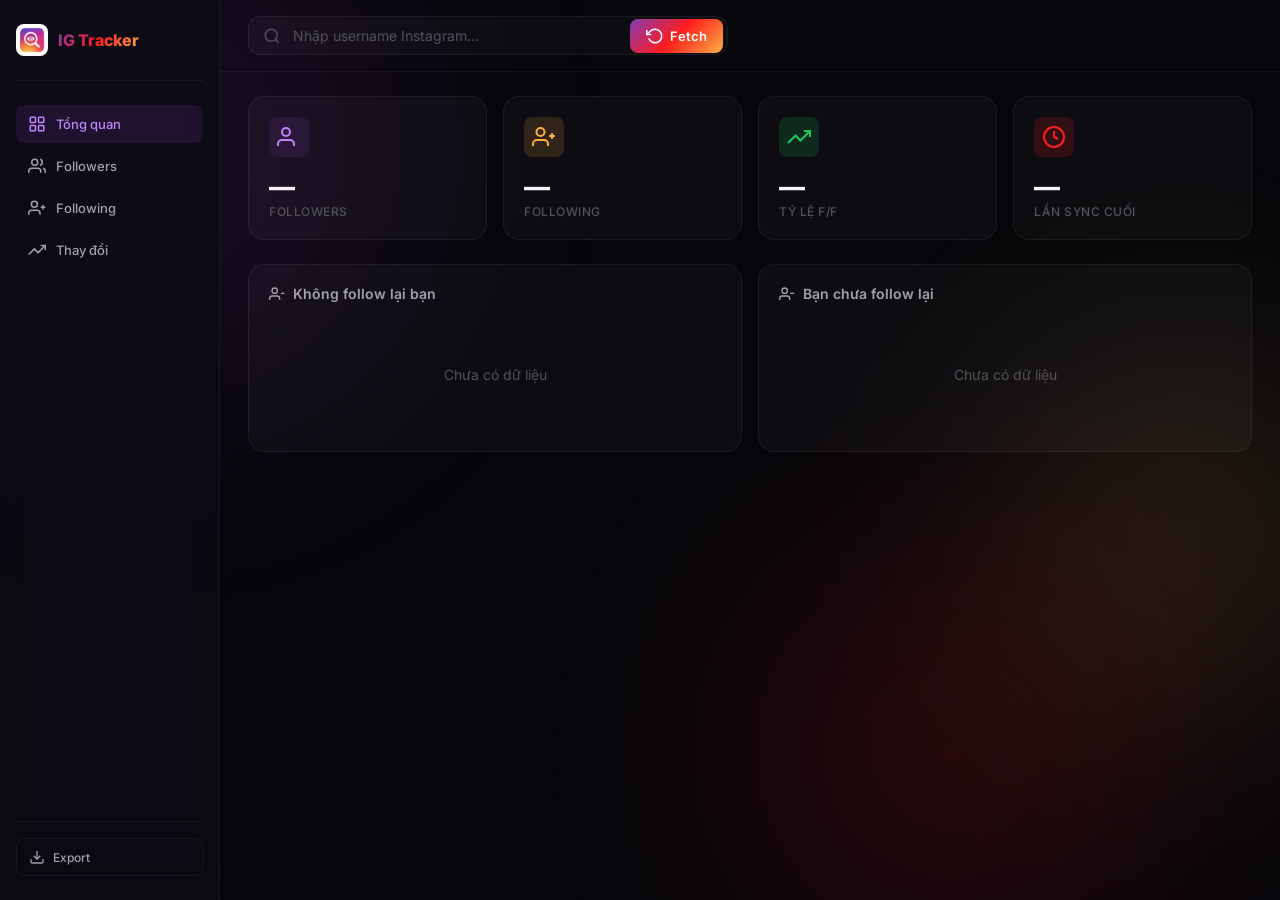
==== dashboard/dashboard.html @ cb123581 "feat: add dashboard — full tracking UI with stats, lists, diffs, insights, search, export" ====
<!DOCTYPE html>
<html lang="vi">
<head>
  <meta charset="UTF-8">
  <meta name="viewport" content="width=device-width, initial-scale=1.0">
  <title>IG Tracker — Dashboard</title>
  <link rel="preconnect" href="https://fonts.googleapis.com">
  <link rel="preconnect" href="https://fonts.gstatic.com" crossorigin>
  <link href="https://fonts.googleapis.com/css2?family=Inter:wght@400;500;600;700;800&display=swap" rel="stylesheet">
  <link rel="stylesheet" href="dashboard.css">
</head>
<body>
  <!-- Ambient background -->
  <div class="ambient-bg">
    <div class="orb orb-1"></div>
    <div class="orb orb-2"></div>
    <div class="orb orb-3"></div>
  </div>

  <div class="app">
    <!-- Sidebar -->
    <aside class="sidebar">
      <div class="sidebar-header">
        <img src="../icons/icon48.png" alt="IG Tracker" class="sidebar-logo">
        <h1 class="sidebar-title">IG Tracker</h1>
      </div>

      <nav class="sidebar-nav">
        <button class="nav-item active" data-tab="overview">
          <svg width="18" height="18" viewBox="0 0 24 24" fill="none" stroke="currentColor" stroke-width="2"><rect x="3" y="3" width="7" height="7" rx="1"/><rect x="14" y="3" width="7" height="7" rx="1"/><rect x="3" y="14" width="7" height="7" rx="1"/><rect x="14" y="14" width="7" height="7" rx="1"/></svg>
          Tổng quan
        </button>
        <button class="nav-item" data-tab="followers">
          <svg width="18" height="18" viewBox="0 0 24 24" fill="none" stroke="currentColor" stroke-width="2"><path d="M17 21v-2a4 4 0 0 0-4-4H5a4 4 0 0 0-4 4v2"/><circle cx="9" cy="7" r="4"/><path d="M23 21v-2a4 4 0 0 0-3-3.87"/><path d="M16 3.13a4 4 0 0 1 0 7.75"/></svg>
          Followers
        </button>
        <button class="nav-item" data-tab="following">
          <svg width="18" height="18" viewBox="0 0 24 24" fill="none" stroke="currentColor" stroke-width="2"><path d="M16 21v-2a4 4 0 0 0-4-4H5a4 4 0 0 0-4 4v2"/><circle cx="8.5" cy="7" r="4"/><line x1="20" y1="8" x2="20" y2="14"/><line x1="23" y1="11" x2="17" y2="11"/></svg>
          Following
        </button>
        <button class="nav-item" data-tab="changes">
          <svg width="18" height="18" viewBox="0 0 24 24" fill="none" stroke="currentColor" stroke-width="2"><polyline points="23 6 13.5 15.5 8.5 10.5 1 18"/><polyline points="17 6 23 6 23 12"/></svg>
          Thay đổi
        </button>
      </nav>

      <div class="sidebar-footer">
        <button class="btn-export" id="btnExport" title="Export JSON">
          <svg width="16" height="16" viewBox="0 0 24 24" fill="none" stroke="currentColor" stroke-width="2"><path d="M21 15v4a2 2 0 0 1-2 2H5a2 2 0 0 1-2-2v-4"/><polyline points="7 10 12 15 17 10"/><line x1="12" y1="15" x2="12" y2="3"/></svg>
          Export
        </button>
      </div>
    </aside>

    <!-- Main content -->
    <main class="main">
      <!-- Top bar -->
      <header class="topbar">
        <div class="account-input-wrapper">
          <svg class="input-icon" width="18" height="18" viewBox="0 0 24 24" fill="none" stroke="currentColor" stroke-width="2"><circle cx="11" cy="11" r="8"/><line x1="21" y1="21" x2="16.65" y2="16.65"/></svg>
          <input type="text" id="usernameInput" placeholder="Nhập username Instagram..." class="account-input" autocomplete="off" spellcheck="false">
          <button class="btn-fetch" id="btnFetch">
            <svg width="18" height="18" viewBox="0 0 24 24" fill="none" stroke="currentColor" stroke-width="2"><polyline points="1 4 1 10 7 10"/><path d="M3.51 15a9 9 0 1 0 2.13-9.36L1 10"/></svg>
            Fetch
          </button>
        </div>
        <div class="tracked-users" id="trackedUsers"></div>
      </header>

      <!-- Status bar -->
      <div class="status-bar hidden" id="statusBar">
        <div class="status-content">
          <div class="spinner"></div>
          <span id="statusText">Đang lấy dữ liệu...</span>
        </div>
        <div class="progress-bar">
          <div class="progress-fill" id="progressFill"></div>
        </div>
      </div>

      <!-- Error bar -->
      <div class="error-bar hidden" id="errorBar">
        <svg width="18" height="18" viewBox="0 0 24 24" fill="none" stroke="currentColor" stroke-width="2"><circle cx="12" cy="12" r="10"/><line x1="15" y1="9" x2="9" y2="15"/><line x1="9" y1="9" x2="15" y2="15"/></svg>
        <span id="errorText"></span>
        <button class="error-close" id="errorClose">✕</button>
      </div>

      <!-- Tab content -->
      <div class="content">
        <!-- Overview tab -->
        <section class="tab-content active" id="tab-overview">
          <div class="overview-grid">
            <div class="stat-card big">
              <div class="stat-icon followers-icon">
                <svg width="24" height="24" viewBox="0 0 24 24" fill="none" stroke="currentColor" stroke-width="2"><path d="M17 21v-2a4 4 0 0 0-4-4H5a4 4 0 0 0-4 4v2"/><circle cx="9" cy="7" r="4"/></svg>
              </div>
              <div class="stat-info">
                <span class="stat-number" id="overviewFollowers">—</span>
                <span class="stat-label">Followers</span>
              </div>
              <span class="stat-change" id="overviewFollowersChange"></span>
            </div>
            <div class="stat-card big">
              <div class="stat-icon following-icon">
                <svg width="24" height="24" viewBox="0 0 24 24" fill="none" stroke="currentColor" stroke-width="2"><path d="M16 21v-2a4 4 0 0 0-4-4H5a4 4 0 0 0-4 4v2"/><circle cx="8.5" cy="7" r="4"/><line x1="20" y1="8" x2="20" y2="14"/><line x1="23" y1="11" x2="17" y2="11"/></svg>
              </div>
              <div class="stat-info">
                <span class="stat-number" id="overviewFollowing">—</span>
                <span class="stat-label">Following</span>
              </div>
              <span class="stat-change" id="overviewFollowingChange"></span>
            </div>
            <div class="stat-card big">
              <div class="stat-icon ratio-icon">
                <svg width="24" height="24" viewBox="0 0 24 24" fill="none" stroke="currentColor" stroke-width="2"><polyline points="23 6 13.5 15.5 8.5 10.5 1 18"/><polyline points="17 6 23 6 23 12"/></svg>
              </div>
              <div class="stat-info">
                <span class="stat-number" id="overviewRatio">—</span>
                <span class="stat-label">Tỷ lệ F/F</span>
              </div>
            </div>
            <div class="stat-card big">
              <div class="stat-icon sync-icon">
                <svg width="24" height="24" viewBox="0 0 24 24" fill="none" stroke="currentColor" stroke-width="2"><circle cx="12" cy="12" r="10"/><polyline points="12 6 12 12 16 14"/></svg>
              </div>
              <div class="stat-info">
                <span class="stat-number" id="overviewLastSync">—</span>
                <span class="stat-label">Lần sync cuối</span>
              </div>
            </div>
          </div>

          <!-- Not following back / Not followed back -->
          <div class="insights-grid">
            <div class="insight-card">
              <h3 class="insight-title">
                <svg width="16" height="16" viewBox="0 0 24 24" fill="none" stroke="currentColor" stroke-width="2"><path d="M16 21v-2a4 4 0 0 0-4-4H5a4 4 0 0 0-4 4v2"/><circle cx="8.5" cy="7" r="4"/><line x1="18" y1="11" x2="23" y2="11"/></svg>
                Không follow lại bạn
              </h3>
              <div class="insight-list" id="notFollowingBack">
                <div class="empty-state">Chưa có dữ liệu</div>
              </div>
            </div>
            <div class="insight-card">
              <h3 class="insight-title">
                <svg width="16" height="16" viewBox="0 0 24 24" fill="none" stroke="currentColor" stroke-width="2"><path d="M16 21v-2a4 4 0 0 0-4-4H5a4 4 0 0 0-4 4v2"/><circle cx="8.5" cy="7" r="4"/><line x1="23" y1="11" x2="17" y2="11"/></svg>
                Bạn chưa follow lại
              </h3>
              <div class="insight-list" id="notFollowedBack">
                <div class="empty-state">Chưa có dữ liệu</div>
              </div>
            </div>
          </div>
        </section>

        <!-- Followers tab -->
        <section class="tab-content" id="tab-followers">
          <div class="list-header">
            <h2>Followers <span class="count-badge" id="followersCountBadge">0</span></h2>
            <input type="text" class="search-input" id="searchFollowers" placeholder="Tìm kiếm...">
          </div>
          <div class="user-list" id="followersList">
            <div class="empty-state">Nhấn Fetch để lấy dữ liệu</div>
          </div>
        </section>

        <!-- Following tab -->
        <section class="tab-content" id="tab-following">
          <div class="list-header">
            <h2>Following <span class="count-badge" id="followingCountBadge">0</span></h2>
            <input type="text" class="search-input" id="searchFollowing" placeholder="Tìm kiếm...">
          </div>
          <div class="user-list" id="followingList">
            <div class="empty-state">Nhấn Fetch để lấy dữ liệu</div>
          </div>
        </section>

        <!-- Changes tab -->
        <section class="tab-content" id="tab-changes">
          <div class="list-header">
            <h2>Lịch sử thay đổi</h2>
          </div>
          <div class="changes-list" id="changesList">
            <div class="empty-state">Cần ít nhất 2 lần fetch để so sánh</div>
          </div>
        </section>
      </div>
    </main>
  </div>

  <script src="../lib/storage.js"></script>
  <script src="dashboard.js"></script>
</body>
</html>
---- dashboard/dashboard.css ----
/* ============================================
   IG Tracker — Dashboard Styles
   Premium dark mode with IG gradient accents
   ============================================ */

/* --- Reset & Base --- */
* {
    margin: 0;
    padding: 0;
    box-sizing: border-box;
}

:root {
    --bg-primary: #06060a;
    --bg-secondary: #0c0c14;
    --bg-card: rgba(255, 255, 255, 0.03);
    --bg-card-hover: rgba(255, 255, 255, 0.06);
    --border: rgba(255, 255, 255, 0.06);
    --border-hover: rgba(255, 255, 255, 0.12);
    --text-primary: #f4f4f5;
    --text-secondary: #a1a1aa;
    --text-muted: #52525b;
    --accent-purple: #833ab4;
    --accent-pink: #fd1d1d;
    --accent-orange: #fcb045;
    --accent-green: #22c55e;
    --accent-red: #ef4444;
    --gradient-ig: linear-gradient(135deg, #833ab4, #fd1d1d, #fcb045);
    --radius-sm: 8px;
    --radius-md: 12px;
    --radius-lg: 16px;
    --radius-xl: 20px;
    --sidebar-width: 220px;
    --topbar-height: 72px;
}

html,
body {
    height: 100%;
    font-family: 'Inter', -apple-system, BlinkMacSystemFont, 'Segoe UI', Roboto, sans-serif;
    background: var(--bg-primary);
    color: var(--text-primary);
    -webkit-font-smoothing: antialiased;
}

/* --- Ambient Background --- */
.ambient-bg {
    position: fixed;
    inset: 0;
    overflow: hidden;
    pointer-events: none;
    z-index: 0;
}

.orb {
    position: absolute;
    border-radius: 50%;
    filter: blur(120px);
    opacity: 0.15;
    animation: float 20s ease-in-out infinite;
}

.orb-1 {
    width: 500px;
    height: 500px;
    background: var(--accent-purple);
    top: -100px;
    left: -100px;
    animation-delay: 0s;
}

.orb-2 {
    width: 400px;
    height: 400px;
    background: var(--accent-pink);
    bottom: -50px;
    right: 10%;
    animation-delay: -7s;
}

.orb-3 {
    width: 350px;
    height: 350px;
    background: var(--accent-orange);
    top: 40%;
    right: -80px;
    animation-delay: -14s;
}

@keyframes float {

    0%,
    100% {
        transform: translate(0, 0) scale(1);
    }

    25% {
        transform: translate(30px, -40px) scale(1.05);
    }

    50% {
        transform: translate(-20px, 20px) scale(0.95);
    }

    75% {
        transform: translate(15px, 30px) scale(1.02);
    }
}

/* --- App Layout --- */
.app {
    position: relative;
    z-index: 1;
    display: flex;
    height: 100vh;
}

/* --- Sidebar --- */
.sidebar {
    width: var(--sidebar-width);
    background: rgba(12, 12, 20, 0.8);
    backdrop-filter: blur(20px);
    border-right: 1px solid var(--border);
    display: flex;
    flex-direction: column;
    padding: 24px 16px;
    flex-shrink: 0;
}

.sidebar-header {
    display: flex;
    align-items: center;
    gap: 10px;
    padding-bottom: 24px;
    border-bottom: 1px solid var(--border);
    margin-bottom: 24px;
}

.sidebar-logo {
    width: 32px;
    height: 32px;
    border-radius: 8px;
}

.sidebar-title {
    font-size: 16px;
    font-weight: 800;
    background: var(--gradient-ig);
    -webkit-background-clip: text;
    -webkit-text-fill-color: transparent;
    background-clip: text;
}

.sidebar-nav {
    display: flex;
    flex-direction: column;
    gap: 4px;
    flex: 1;
}

.nav-item {
    display: flex;
    align-items: center;
    gap: 10px;
    padding: 10px 12px;
    border: none;
    border-radius: var(--radius-sm);
    background: transparent;
    color: var(--text-secondary);
    font-size: 13px;
    font-weight: 500;
    cursor: pointer;
    transition: all 0.2s;
    text-align: left;
    font-family: inherit;
}

.nav-item:hover {
    background: var(--bg-card-hover);
    color: var(--text-primary);
}

.nav-item.active {
    background: rgba(131, 58, 180, 0.15);
    color: #c084fc;
}

.nav-item.active svg {
    stroke: #c084fc;
}

.sidebar-footer {
    padding-top: 16px;
    border-top: 1px solid var(--border);
}

.btn-export {
    display: flex;
    align-items: center;
    gap: 8px;
    width: 100%;
    padding: 10px 12px;
    border: 1px solid var(--border);
    border-radius: var(--radius-sm);
    background: transparent;
    color: var(--text-secondary);
    font-size: 12px;
    font-weight: 500;
    cursor: pointer;
    transition: all 0.2s;
    font-family: inherit;
}

.btn-export:hover {
    background: var(--bg-card-hover);
    border-color: var(--border-hover);
    color: var(--text-primary);
}

/* --- Main Content --- */
.main {
    flex: 1;
    display: flex;
    flex-direction: column;
    overflow: hidden;
}

/* --- Top Bar --- */
.topbar {
    display: flex;
    align-items: center;
    gap: 16px;
    padding: 16px 28px;
    border-bottom: 1px solid var(--border);
    height: var(--topbar-height);
    flex-shrink: 0;
    flex-wrap: wrap;
}

.account-input-wrapper {
    display: flex;
    align-items: center;
    gap: 0;
    background: var(--bg-card);
    border: 1px solid var(--border);
    border-radius: var(--radius-md);
    padding: 0 4px 0 14px;
    flex: 1;
    max-width: 480px;
    transition: border-color 0.2s;
}

.account-input-wrapper:focus-within {
    border-color: rgba(131, 58, 180, 0.4);
}

.input-icon {
    color: var(--text-muted);
    flex-shrink: 0;
}

.account-input {
    flex: 1;
    padding: 10px 12px;
    border: none;
    background: transparent;
    color: var(--text-primary);
    font-size: 14px;
    font-family: inherit;
    outline: none;
}

.account-input::placeholder {
    color: var(--text-muted);
}

.btn-fetch {
    display: flex;
    align-items: center;
    gap: 6px;
    padding: 8px 16px;
    border: none;
    border-radius: var(--radius-sm);
    background: var(--gradient-ig);
    color: #fff;
    font-size: 13px;
    font-weight: 600;
    cursor: pointer;
    transition: opacity 0.2s, transform 0.1s;
    font-family: inherit;
    white-space: nowrap;
}

.btn-fetch:hover {
    opacity: 0.9;
}

.btn-fetch:active {
    transform: scale(0.97);
}

.btn-fetch:disabled {
    opacity: 0.5;
    cursor: not-allowed;
}

.tracked-users {
    display: flex;
    gap: 6px;
    flex-wrap: wrap;
}

.tracked-chip {
    padding: 4px 10px;
    border-radius: 20px;
    background: var(--bg-card);
    border: 1px solid var(--border);
    color: var(--text-secondary);
    font-size: 12px;
    cursor: pointer;
    transition: all 0.2s;
    font-family: inherit;
}

.tracked-chip:hover {
    background: var(--bg-card-hover);
    color: var(--text-primary);
    border-color: var(--border-hover);
}

.tracked-chip.active {
    background: rgba(131, 58, 180, 0.15);
    border-color: rgba(131, 58, 180, 0.3);
    color: #c084fc;
}

/* --- Status Bar --- */
.status-bar {
    margin: 16px 28px 0;
    padding: 12px 16px;
    background: rgba(131, 58, 180, 0.08);
    border: 1px solid rgba(131, 58, 180, 0.2);
    border-radius: var(--radius-md);
    animation: slideDown 0.3s ease;
}

.status-bar.hidden {
    display: none;
}

@keyframes slideDown {
    from {
        opacity: 0;
        transform: translateY(-8px);
    }

    to {
        opacity: 1;
        transform: translateY(0);
    }
}

.status-content {
    display: flex;
    align-items: center;
    gap: 10px;
    margin-bottom: 8px;
    font-size: 13px;
    color: #c084fc;
}

.spinner {
    width: 16px;
    height: 16px;
    border: 2px solid rgba(192, 132, 252, 0.2);
    border-top-color: #c084fc;
    border-radius: 50%;
    animation: spin 0.8s linear infinite;
}

@keyframes spin {
    to {
        transform: rotate(360deg);
    }
}

.progress-bar {
    height: 3px;
    background: rgba(255, 255, 255, 0.05);
    border-radius: 2px;
    overflow: hidden;
}

.progress-fill {
    height: 100%;
    background: var(--gradient-ig);
    border-radius: 2px;
    width: 0%;
    transition: width 0.3s ease;
}

/* --- Error Bar --- */
.error-bar {
    margin: 16px 28px 0;
    padding: 12px 16px;
    background: rgba(239, 68, 68, 0.08);
    border: 1px solid rgba(239, 68, 68, 0.2);
    border-radius: var(--radius-md);
    display: flex;
    align-items: center;
    gap: 10px;
    font-size: 13px;
    color: #fca5a5;
    animation: slideDown 0.3s ease;
}

.error-bar.hidden {
    display: none;
}

.error-close {
    margin-left: auto;
    background: none;
    border: none;
    color: #fca5a5;
    cursor: pointer;
    font-size: 14px;
    padding: 2px 6px;
    border-radius: 4px;
}

.error-close:hover {
    background: rgba(239, 68, 68, 0.15);
}

/* --- Content Area --- */
.content {
    flex: 1;
    overflow-y: auto;
    padding: 24px 28px;
}

.content::-webkit-scrollbar {
    width: 6px;
}

.content::-webkit-scrollbar-track {
    background: transparent;
}

.content::-webkit-scrollbar-thumb {
    background: rgba(255, 255, 255, 0.08);
    border-radius: 3px;
}

.content::-webkit-scrollbar-thumb:hover {
    background: rgba(255, 255, 255, 0.15);
}

.tab-content {
    display: none;
}

.tab-content.active {
    display: block;
    animation: fadeIn 0.3s ease;
}

@keyframes fadeIn {
    from {
        opacity: 0;
    }

    to {
        opacity: 1;
    }
}

/* --- Overview Grid --- */
.overview-grid {
    display: grid;
    grid-template-columns: repeat(4, 1fr);
    gap: 16px;
    margin-bottom: 24px;
}

.stat-card.big {
    background: var(--bg-card);
    border: 1px solid var(--border);
    border-radius: var(--radius-lg);
    padding: 20px;
    display: flex;
    flex-direction: column;
    gap: 14px;
    transition: all 0.25s;
    position: relative;
    overflow: hidden;
}

.stat-card.big:hover {
    background: var(--bg-card-hover);
    border-color: var(--border-hover);
    transform: translateY(-2px);
}

.stat-icon {
    width: 40px;
    height: 40px;
    border-radius: var(--radius-sm);
    display: flex;
    align-items: center;
    justify-content: center;
}

.followers-icon {
    background: rgba(131, 58, 180, 0.15);
    color: #c084fc;
}

.following-icon {
    background: rgba(252, 176, 69, 0.15);
    color: #fcb045;
}

.ratio-icon {
    background: rgba(34, 197, 94, 0.15);
    color: #22c55e;
}

.sync-icon {
    background: rgba(253, 29, 29, 0.15);
    color: #fd1d1d;
}

.stat-info {
    display: flex;
    flex-direction: column;
    gap: 2px;
}

.stat-number {
    font-size: 26px;
    font-weight: 800;
    letter-spacing: -0.5px;
}

.stat-label {
    font-size: 12px;
    color: var(--text-muted);
    font-weight: 500;
    text-transform: uppercase;
    letter-spacing: 0.5px;
}

.stat-change {
    position: absolute;
    top: 16px;
    right: 16px;
    font-size: 12px;
    font-weight: 600;
    padding: 2px 8px;
    border-radius: 20px;
}

.stat-change.positive {
    background: rgba(34, 197, 94, 0.12);
    color: #4ade80;
}

.stat-change.negative {
    background: rgba(239, 68, 68, 0.12);
    color: #f87171;
}

/* --- Insights Grid --- */
.insights-grid {
    display: grid;
    grid-template-columns: 1fr 1fr;
    gap: 16px;
}

.insight-card {
    background: var(--bg-card);
    border: 1px solid var(--border);
    border-radius: var(--radius-lg);
    padding: 20px;
    max-height: 400px;
    display: flex;
    flex-direction: column;
}

.insight-title {
    display: flex;
    align-items: center;
    gap: 8px;
    font-size: 14px;
    font-weight: 600;
    margin-bottom: 16px;
    color: var(--text-secondary);
}

.insight-list {
    flex: 1;
    overflow-y: auto;
    display: flex;
    flex-direction: column;
    gap: 2px;
}

.insight-list::-webkit-scrollbar {
    width: 4px;
}

.insight-list::-webkit-scrollbar-thumb {
    background: rgba(255, 255, 255, 0.06);
    border-radius: 2px;
}

/* --- User List --- */
.list-header {
    display: flex;
    align-items: center;
    justify-content: space-between;
    margin-bottom: 16px;
}

.list-header h2 {
    font-size: 18px;
    font-weight: 700;
    display: flex;
    align-items: center;
    gap: 10px;
}

.count-badge {
    padding: 2px 10px;
    background: rgba(131, 58, 180, 0.15);
    color: #c084fc;
    border-radius: 20px;
    font-size: 13px;
    font-weight: 600;
}

.search-input {
    padding: 8px 14px;
    background: var(--bg-card);
    border: 1px solid var(--border);
    border-radius: var(--radius-sm);
    color: var(--text-primary);
    font-size: 13px;
    font-family: inherit;
    outline: none;
    width: 240px;
    transition: border-color 0.2s;
}

.search-input:focus {
    border-color: rgba(131, 58, 180, 0.4);
}

.search-input::placeholder {
    color: var(--text-muted);
}

.user-list {
    display: flex;
    flex-direction: column;
    gap: 2px;
}

.user-item {
    display: flex;
    align-items: center;
    gap: 12px;
    padding: 10px 14px;
    border-radius: var(--radius-sm);
    transition: background 0.15s;
    cursor: default;
}

.user-item:hover {
    background: var(--bg-card-hover);
}

.user-avatar {
    width: 40px;
    height: 40px;
    border-radius: 50%;
    object-fit: cover;
    background: var(--bg-card);
    flex-shrink: 0;
}

.user-info {
    flex: 1;
    min-width: 0;
}

.user-username {
    font-size: 14px;
    font-weight: 600;
    color: var(--text-primary);
}

.user-fullname {
    font-size: 12px;
    color: var(--text-muted);
    overflow: hidden;
    text-overflow: ellipsis;
    white-space: nowrap;
}

.user-link {
    color: var(--text-muted);
    text-decoration: none;
    font-size: 12px;
    padding: 4px 10px;
    border-radius: 6px;
    border: 1px solid var(--border);
    transition: all 0.2s;
}

.user-link:hover {
    color: var(--text-primary);
    border-color: var(--border-hover);
    background: var(--bg-card);
}

/* --- Changes List --- */
.changes-list {
    display: flex;
    flex-direction: column;
    gap: 16px;
}

.change-group {
    background: var(--bg-card);
    border: 1px solid var(--border);
    border-radius: var(--radius-lg);
    padding: 20px;
}

.change-date {
    font-size: 13px;
    font-weight: 600;
    color: var(--text-secondary);
    margin-bottom: 14px;
    display: flex;
    align-items: center;
    gap: 8px;
}

.change-date::before {
    content: '';
    width: 8px;
    height: 8px;
    border-radius: 50%;
    background: var(--gradient-ig);
}

.change-section {
    margin-bottom: 12px;
}

.change-section:last-child {
    margin-bottom: 0;
}

.change-section-title {
    font-size: 12px;
    font-weight: 600;
    text-transform: uppercase;
    letter-spacing: 0.5px;
    margin-bottom: 8px;
    padding-left: 4px;
}

.change-section-title.gained {
    color: var(--accent-green);
}

.change-section-title.lost {
    color: var(--accent-red);
}

/* --- Empty State --- */
.empty-state {
    text-align: center;
    padding: 48px 20px;
    color: var(--text-muted);
    font-size: 14px;
}

/* --- Utility --- */
.hidden {
    display: none !important;
}

/* --- Responsive --- */
@media (max-width: 1100px) {
    .overview-grid {
        grid-template-columns: repeat(2, 1fr);
    }
}

@media (max-width: 768px) {
    .sidebar {
        display: none;
    }

    .overview-grid {
        grid-template-columns: 1fr 1fr;
    }

    .insights-grid {
        grid-template-columns: 1fr;
    }

    .topbar {
        padding: 12px 16px;
    }

    .content {
        padding: 16px;
    }
}
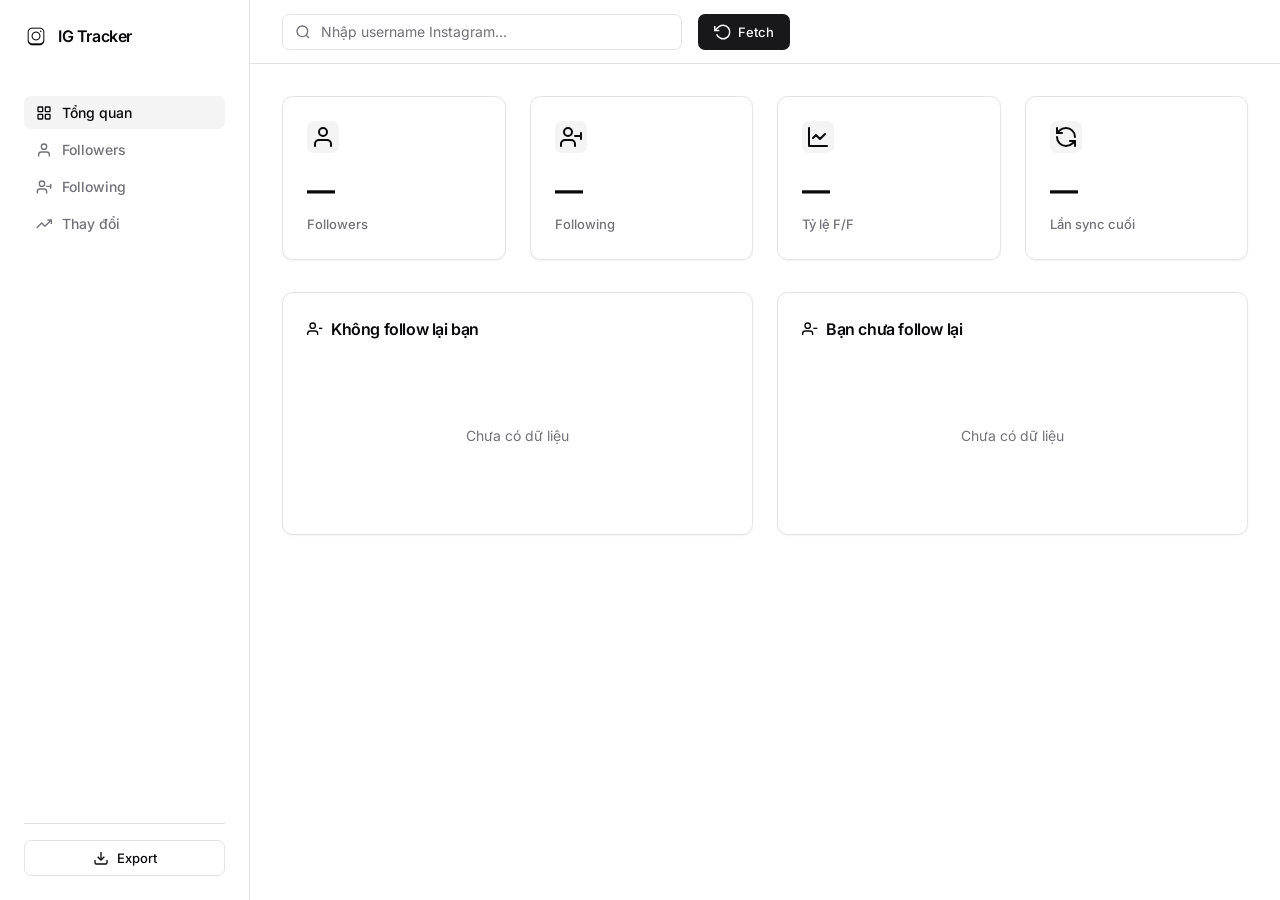
==== commit e6abd885: "feat: cook" ====
--- a/dashboard/dashboard.html
+++ b/dashboard/dashboard.html
@@ -31,11 +31,11 @@
           Tổng quan
         </button>
         <button class="nav-item" data-tab="followers">
-          <svg width="18" height="18" viewBox="0 0 24 24" fill="none" stroke="currentColor" stroke-width="2"><path d="M17 21v-2a4 4 0 0 0-4-4H5a4 4 0 0 0-4 4v2"/><circle cx="9" cy="7" r="4"/><path d="M23 21v-2a4 4 0 0 0-3-3.87"/><path d="M16 3.13a4 4 0 0 1 0 7.75"/></svg>
+          <svg width="24" height="24" viewBox="0 0 24 24" fill="none" stroke="currentColor" stroke-width="2" stroke-linecap="round" stroke-linejoin="round"><path d="M20 21v-2a4 4 0 0 0-4-4H8a4 4 0 0 0-4 4v2"/><circle cx="12" cy="7" r="4"/></svg>
           Followers
         </button>
         <button class="nav-item" data-tab="following">
-          <svg width="18" height="18" viewBox="0 0 24 24" fill="none" stroke="currentColor" stroke-width="2"><path d="M16 21v-2a4 4 0 0 0-4-4H5a4 4 0 0 0-4 4v2"/><circle cx="8.5" cy="7" r="4"/><line x1="20" y1="8" x2="20" y2="14"/><line x1="23" y1="11" x2="17" y2="11"/></svg>
+          <svg width="24" height="24" viewBox="0 0 24 24" fill="none" stroke="currentColor" stroke-width="2" stroke-linecap="round" stroke-linejoin="round"><path d="M16 21v-2a4 4 0 0 0-4-4H6a4 4 0 0 0-4 4v2"/><circle cx="9" cy="7" r="4"/><path d="M22 11h-6"/><path d="M22 8v6"/></svg>
           Following
         </button>
         <button class="nav-item" data-tab="changes">
@@ -59,11 +59,11 @@
         <div class="account-input-wrapper">
           <svg class="input-icon" width="18" height="18" viewBox="0 0 24 24" fill="none" stroke="currentColor" stroke-width="2"><circle cx="11" cy="11" r="8"/><line x1="21" y1="21" x2="16.65" y2="16.65"/></svg>
           <input type="text" id="usernameInput" placeholder="Nhập username Instagram..." class="account-input" autocomplete="off" spellcheck="false">
-          <button class="btn-fetch" id="btnFetch">
-            <svg width="18" height="18" viewBox="0 0 24 24" fill="none" stroke="currentColor" stroke-width="2"><polyline points="1 4 1 10 7 10"/><path d="M3.51 15a9 9 0 1 0 2.13-9.36L1 10"/></svg>
-            Fetch
-          </button>
         </div>
+        <button class="btn-fetch" id="btnFetch">
+          <svg width="18" height="18" viewBox="0 0 24 24" fill="none" stroke="currentColor" stroke-width="2"><polyline points="1 4 1 10 7 10"/><path d="M3.51 15a9 9 0 1 0 2.13-9.36L1 10"/></svg>
+          Fetch
+        </button>
         <div class="tracked-users" id="trackedUsers"></div>
       </header>
 
@@ -92,7 +92,7 @@
           <div class="overview-grid">
             <div class="stat-card big">
               <div class="stat-icon followers-icon">
-                <svg width="24" height="24" viewBox="0 0 24 24" fill="none" stroke="currentColor" stroke-width="2"><path d="M17 21v-2a4 4 0 0 0-4-4H5a4 4 0 0 0-4 4v2"/><circle cx="9" cy="7" r="4"/></svg>
+                <svg width="24" height="24" viewBox="0 0 24 24" fill="none" stroke="currentColor" stroke-width="2" stroke-linecap="round" stroke-linejoin="round"><path d="M20 21v-2a4 4 0 0 0-4-4H8a4 4 0 0 0-4 4v2"/><circle cx="12" cy="7" r="4"/></svg>
               </div>
               <div class="stat-info">
                 <span class="stat-number" id="overviewFollowers">—</span>
@@ -102,7 +102,7 @@
             </div>
             <div class="stat-card big">
               <div class="stat-icon following-icon">
-                <svg width="24" height="24" viewBox="0 0 24 24" fill="none" stroke="currentColor" stroke-width="2"><path d="M16 21v-2a4 4 0 0 0-4-4H5a4 4 0 0 0-4 4v2"/><circle cx="8.5" cy="7" r="4"/><line x1="20" y1="8" x2="20" y2="14"/><line x1="23" y1="11" x2="17" y2="11"/></svg>
+                <svg width="24" height="24" viewBox="0 0 24 24" fill="none" stroke="currentColor" stroke-width="2" stroke-linecap="round" stroke-linejoin="round"><path d="M16 21v-2a4 4 0 0 0-4-4H6a4 4 0 0 0-4 4v2"/><circle cx="9" cy="7" r="4"/><path d="M22 11h-6"/><path d="M22 8v6"/></svg>
               </div>
               <div class="stat-info">
                 <span class="stat-number" id="overviewFollowing">—</span>
@@ -112,7 +112,7 @@
             </div>
             <div class="stat-card big">
               <div class="stat-icon ratio-icon">
-                <svg width="24" height="24" viewBox="0 0 24 24" fill="none" stroke="currentColor" stroke-width="2"><polyline points="23 6 13.5 15.5 8.5 10.5 1 18"/><polyline points="17 6 23 6 23 12"/></svg>
+                <svg width="24" height="24" viewBox="0 0 24 24" fill="none" stroke="currentColor" stroke-width="2" stroke-linecap="round" stroke-linejoin="round"><path d="M3 3v18h18"/><path d="m19 9-5 5-4-4-3 3"/></svg>
               </div>
               <div class="stat-info">
                 <span class="stat-number" id="overviewRatio">—</span>
@@ -121,7 +121,7 @@
             </div>
             <div class="stat-card big">
               <div class="stat-icon sync-icon">
-                <svg width="24" height="24" viewBox="0 0 24 24" fill="none" stroke="currentColor" stroke-width="2"><circle cx="12" cy="12" r="10"/><polyline points="12 6 12 12 16 14"/></svg>
+                <svg width="24" height="24" viewBox="0 0 24 24" fill="none" stroke="currentColor" stroke-width="2" stroke-linecap="round" stroke-linejoin="round"><path d="M21 12a9 9 0 0 0-9-9 9.75 9.75 0 0 0-6.74 2.74L3 8"/><path d="M3 3v5h5"/><path d="M3 12a9 9 0 0 0 9 9 9.75 9.75 0 0 0 6.74-2.74L21 16"/><path d="M16 16h5v5"/></svg>
               </div>
               <div class="stat-info">
                 <span class="stat-number" id="overviewLastSync">—</span>
--- a/dashboard/dashboard.css
+++ b/dashboard/dashboard.css
@@ -1,7 +1,79 @@
 /* ============================================
    IG Tracker — Dashboard Styles
-   Premium dark mode with IG gradient accents
+   Shadcn/UI Monochrome Theme
    ============================================ */
+
+@import url('https://fonts.googleapis.com/css2?family=Inter:wght@400;500;600;700;800&display=swap');
+
+:root {
+    --background: #ffffff;
+    --foreground: #09090b;
+
+    --card: #ffffff;
+    --card-foreground: #09090b;
+
+    --popover: #ffffff;
+    --popover-foreground: #09090b;
+
+    --primary: #18181b;
+    --primary-foreground: #fafafa;
+
+    --secondary: #f4f4f5;
+    --secondary-foreground: #18181b;
+
+    --muted: #f4f4f5;
+    --muted-foreground: #71717a;
+
+    --accent: #f4f4f5;
+    --accent-foreground: #18181b;
+
+    --destructive: #ef4444;
+    --destructive-foreground: #fafafa;
+
+    --border: #e4e4e7;
+    --input: #e4e4e7;
+    --ring: #18181b;
+
+    --radius-sm: 0.375rem;
+    --radius-md: 0.5rem;
+    --radius-lg: 0.75rem;
+    --radius-xl: 1rem;
+
+    --sidebar-width: 250px;
+    --topbar-height: 64px;
+}
+
+@media (prefers-color-scheme: dark) {
+    :root {
+        --background: #09090b;
+        --foreground: #fafafa;
+
+        --card: #09090b;
+        --card-foreground: #fafafa;
+
+        --popover: #09090b;
+        --popover-foreground: #fafafa;
+
+        --primary: #fafafa;
+        --primary-foreground: #18181b;
+
+        --secondary: #27272a;
+        --secondary-foreground: #fafafa;
+
+        --muted: #27272a;
+        --muted-foreground: #a1a1aa;
+
+        --accent: #27272a;
+        --accent-foreground: #fafafa;
+
+        --destructive: #7f1d1d;
+        --destructive-foreground: #fafafa;
+
+        --border: #27272a;
+        --input: #27272a;
+        --ring: #d4d4d8;
+    }
+}
 
 /* --- Reset & Base --- */
 * {
@@ -10,120 +82,37 @@
     box-sizing: border-box;
 }
 
-:root {
-    --bg-primary: #06060a;
-    --bg-secondary: #0c0c14;
-    --bg-card: rgba(255, 255, 255, 0.03);
-    --bg-card-hover: rgba(255, 255, 255, 0.06);
-    --border: rgba(255, 255, 255, 0.06);
-    --border-hover: rgba(255, 255, 255, 0.12);
-    --text-primary: #f4f4f5;
-    --text-secondary: #a1a1aa;
-    --text-muted: #52525b;
-    --accent-purple: #833ab4;
-    --accent-pink: #fd1d1d;
-    --accent-orange: #fcb045;
-    --accent-green: #22c55e;
-    --accent-red: #ef4444;
-    --gradient-ig: linear-gradient(135deg, #833ab4, #fd1d1d, #fcb045);
-    --radius-sm: 8px;
-    --radius-md: 12px;
-    --radius-lg: 16px;
-    --radius-xl: 20px;
-    --sidebar-width: 220px;
-    --topbar-height: 72px;
-}
-
 html,
 body {
     height: 100%;
     font-family: 'Inter', -apple-system, BlinkMacSystemFont, 'Segoe UI', Roboto, sans-serif;
-    background: var(--bg-primary);
-    color: var(--text-primary);
+    background-color: var(--background);
+    color: var(--foreground);
     -webkit-font-smoothing: antialiased;
-}
-
-/* --- Ambient Background --- */
+    font-size: 14px;
+    line-height: 1.5;
+}
+
+/* --- Ambient Background (Hidden) --- */
 .ambient-bg {
-    position: fixed;
-    inset: 0;
-    overflow: hidden;
-    pointer-events: none;
-    z-index: 0;
-}
-
-.orb {
-    position: absolute;
-    border-radius: 50%;
-    filter: blur(120px);
-    opacity: 0.15;
-    animation: float 20s ease-in-out infinite;
-}
-
-.orb-1 {
-    width: 500px;
-    height: 500px;
-    background: var(--accent-purple);
-    top: -100px;
-    left: -100px;
-    animation-delay: 0s;
-}
-
-.orb-2 {
-    width: 400px;
-    height: 400px;
-    background: var(--accent-pink);
-    bottom: -50px;
-    right: 10%;
-    animation-delay: -7s;
-}
-
-.orb-3 {
-    width: 350px;
-    height: 350px;
-    background: var(--accent-orange);
-    top: 40%;
-    right: -80px;
-    animation-delay: -14s;
-}
-
-@keyframes float {
-
-    0%,
-    100% {
-        transform: translate(0, 0) scale(1);
-    }
-
-    25% {
-        transform: translate(30px, -40px) scale(1.05);
-    }
-
-    50% {
-        transform: translate(-20px, 20px) scale(0.95);
-    }
-
-    75% {
-        transform: translate(15px, 30px) scale(1.02);
-    }
+    display: none;
 }
 
 /* --- App Layout --- */
 .app {
-    position: relative;
-    z-index: 1;
     display: flex;
     height: 100vh;
+    overflow: hidden;
 }
 
 /* --- Sidebar --- */
 .sidebar {
     width: var(--sidebar-width);
-    background: rgba(12, 12, 20, 0.8);
-    backdrop-filter: blur(20px);
+    background-color: var(--background);
     border-right: 1px solid var(--border);
     display: flex;
     flex-direction: column;
-    padding: 24px 16px;
+    padding: 24px;
     flex-shrink: 0;
 }
 
@@ -132,23 +121,21 @@
     align-items: center;
     gap: 10px;
     padding-bottom: 24px;
-    border-bottom: 1px solid var(--border);
     margin-bottom: 24px;
 }
 
 .sidebar-logo {
-    width: 32px;
-    height: 32px;
-    border-radius: 8px;
+    width: 24px;
+    height: 24px;
+    border-radius: 6px;
+    filter: grayscale(100%);
 }
 
 .sidebar-title {
     font-size: 16px;
-    font-weight: 800;
-    background: var(--gradient-ig);
-    -webkit-background-clip: text;
-    -webkit-text-fill-color: transparent;
-    background-clip: text;
+    font-weight: 600;
+    color: var(--foreground);
+    letter-spacing: -0.025em;
 }
 
 .sidebar-nav {
@@ -162,12 +149,12 @@
     display: flex;
     align-items: center;
     gap: 10px;
-    padding: 10px 12px;
+    padding: 8px 12px;
     border: none;
-    border-radius: var(--radius-sm);
+    border-radius: var(--radius-md);
     background: transparent;
-    color: var(--text-secondary);
-    font-size: 13px;
+    color: var(--muted-foreground);
+    font-size: 14px;
     font-weight: 500;
     cursor: pointer;
     transition: all 0.2s;
@@ -176,17 +163,20 @@
 }
 
 .nav-item:hover {
-    background: var(--bg-card-hover);
-    color: var(--text-primary);
+    background-color: var(--accent);
+    color: var(--accent-foreground);
 }
 
 .nav-item.active {
-    background: rgba(131, 58, 180, 0.15);
-    color: #c084fc;
-}
-
-.nav-item.active svg {
-    stroke: #c084fc;
+    background-color: var(--secondary);
+    color: var(--foreground);
+}
+
+.nav-item svg {
+    width: 16px;
+    height: 16px;
+    stroke: currentColor;
+    stroke-width: 2px;
 }
 
 .sidebar-footer {
@@ -197,14 +187,16 @@
 .btn-export {
     display: flex;
     align-items: center;
+    justify-content: center;
     gap: 8px;
     width: 100%;
-    padding: 10px 12px;
+    height: 36px;
+    padding: 0 12px;
     border: 1px solid var(--border);
-    border-radius: var(--radius-sm);
-    background: transparent;
-    color: var(--text-secondary);
-    font-size: 12px;
+    border-radius: var(--radius-md);
+    background-color: transparent;
+    color: var(--foreground);
+    font-size: 13px;
     font-weight: 500;
     cursor: pointer;
     transition: all 0.2s;
@@ -212,9 +204,7 @@
 }
 
 .btn-export:hover {
-    background: var(--bg-card-hover);
-    border-color: var(--border-hover);
-    color: var(--text-primary);
+    background-color: var(--accent);
 }
 
 /* --- Main Content --- */
@@ -223,6 +213,7 @@
     display: flex;
     flex-direction: column;
     overflow: hidden;
+    background-color: var(--background);
 }
 
 /* --- Top Bar --- */
@@ -230,73 +221,74 @@
     display: flex;
     align-items: center;
     gap: 16px;
-    padding: 16px 28px;
+    padding: 0 32px;
     border-bottom: 1px solid var(--border);
     height: var(--topbar-height);
     flex-shrink: 0;
     flex-wrap: wrap;
+    background-color: var(--background);
 }
 
 .account-input-wrapper {
     display: flex;
     align-items: center;
-    gap: 0;
-    background: var(--bg-card);
-    border: 1px solid var(--border);
+    gap: 10px;
+    background-color: transparent;
+    border: 1px solid var(--input);
     border-radius: var(--radius-md);
-    padding: 0 4px 0 14px;
+    padding: 0 12px;
     flex: 1;
-    max-width: 480px;
+    max-width: 400px;
+    height: 36px;
     transition: border-color 0.2s;
 }
 
 .account-input-wrapper:focus-within {
-    border-color: rgba(131, 58, 180, 0.4);
+    border-color: var(--ring);
 }
 
 .input-icon {
-    color: var(--text-muted);
+    color: var(--muted-foreground);
+    width: 16px;
+    height: 16px;
     flex-shrink: 0;
 }
 
 .account-input {
     flex: 1;
-    padding: 10px 12px;
     border: none;
     background: transparent;
-    color: var(--text-primary);
+    color: var(--foreground);
     font-size: 14px;
     font-family: inherit;
     outline: none;
+    padding: 0;
 }
 
 .account-input::placeholder {
-    color: var(--text-muted);
+    color: var(--muted-foreground);
 }
 
 .btn-fetch {
     display: flex;
     align-items: center;
     gap: 6px;
-    padding: 8px 16px;
+    height: 36px;
+    padding: 0 16px;
     border: none;
-    border-radius: var(--radius-sm);
-    background: var(--gradient-ig);
-    color: #fff;
+    border-radius: var(--radius-md);
+    background-color: var(--primary);
+    color: var(--primary-foreground);
     font-size: 13px;
-    font-weight: 600;
+    font-weight: 500;
     cursor: pointer;
-    transition: opacity 0.2s, transform 0.1s;
+    transition: opacity 0.2s;
     font-family: inherit;
     white-space: nowrap;
 }
 
 .btn-fetch:hover {
     opacity: 0.9;
-}
-
-.btn-fetch:active {
-    transform: scale(0.97);
 }
 
 .btn-fetch:disabled {
@@ -306,58 +298,48 @@
 
 .tracked-users {
     display: flex;
-    gap: 6px;
+    gap: 8px;
     flex-wrap: wrap;
+    margin-left: auto;
 }
 
 .tracked-chip {
-    padding: 4px 10px;
-    border-radius: 20px;
-    background: var(--bg-card);
-    border: 1px solid var(--border);
-    color: var(--text-secondary);
+    height: 28px;
+    padding: 0 12px;
+    border-radius: 14px;
+    background-color: var(--secondary);
+    border: 1px solid transparent;
+    color: var(--secondary-foreground);
     font-size: 12px;
+    font-weight: 500;
+    display: flex;
+    align-items: center;
     cursor: pointer;
     transition: all 0.2s;
     font-family: inherit;
 }
 
 .tracked-chip:hover {
-    background: var(--bg-card-hover);
-    color: var(--text-primary);
-    border-color: var(--border-hover);
+    background-color: var(--accent);
 }
 
 .tracked-chip.active {
-    background: rgba(131, 58, 180, 0.15);
-    border-color: rgba(131, 58, 180, 0.3);
-    color: #c084fc;
+    background-color: var(--primary);
+    color: var(--primary-foreground);
 }
 
 /* --- Status Bar --- */
 .status-bar {
-    margin: 16px 28px 0;
+    margin: 24px 32px 0;
     padding: 12px 16px;
-    background: rgba(131, 58, 180, 0.08);
-    border: 1px solid rgba(131, 58, 180, 0.2);
+    background-color: var(--secondary);
+    border: 1px solid var(--border);
     border-radius: var(--radius-md);
     animation: slideDown 0.3s ease;
 }
 
 .status-bar.hidden {
     display: none;
-}
-
-@keyframes slideDown {
-    from {
-        opacity: 0;
-        transform: translateY(-8px);
-    }
-
-    to {
-        opacity: 1;
-        transform: translateY(0);
-    }
 }
 
 .status-content {
@@ -366,14 +348,15 @@
     gap: 10px;
     margin-bottom: 8px;
     font-size: 13px;
-    color: #c084fc;
+    font-weight: 500;
+    color: var(--foreground);
 }
 
 .spinner {
-    width: 16px;
-    height: 16px;
-    border: 2px solid rgba(192, 132, 252, 0.2);
-    border-top-color: #c084fc;
+    width: 14px;
+    height: 14px;
+    border: 2px solid var(--muted-foreground);
+    border-top-color: var(--foreground);
     border-radius: 50%;
     animation: spin 0.8s linear infinite;
 }
@@ -385,15 +368,15 @@
 }
 
 .progress-bar {
-    height: 3px;
-    background: rgba(255, 255, 255, 0.05);
+    height: 4px;
+    background-color: var(--muted);
     border-radius: 2px;
     overflow: hidden;
 }
 
 .progress-fill {
     height: 100%;
-    background: var(--gradient-ig);
+    background-color: var(--foreground);
     border-radius: 2px;
     width: 0%;
     transition: width 0.3s ease;
@@ -401,16 +384,16 @@
 
 /* --- Error Bar --- */
 .error-bar {
-    margin: 16px 28px 0;
+    margin: 24px 32px 0;
     padding: 12px 16px;
-    background: rgba(239, 68, 68, 0.08);
-    border: 1px solid rgba(239, 68, 68, 0.2);
+    background-color: var(--destructive);
+    color: var(--destructive-foreground);
     border-radius: var(--radius-md);
     display: flex;
     align-items: center;
     gap: 10px;
     font-size: 13px;
-    color: #fca5a5;
+    font-weight: 500;
     animation: slideDown 0.3s ease;
 }
 
@@ -422,57 +405,42 @@
     margin-left: auto;
     background: none;
     border: none;
-    color: #fca5a5;
+    color: currentColor;
     cursor: pointer;
     font-size: 14px;
-    padding: 2px 6px;
-    border-radius: 4px;
+    padding: 4px;
+    opacity: 0.8;
 }
 
 .error-close:hover {
-    background: rgba(239, 68, 68, 0.15);
+    opacity: 1;
 }
 
 /* --- Content Area --- */
 .content {
     flex: 1;
     overflow-y: auto;
-    padding: 24px 28px;
-}
-
-.content::-webkit-scrollbar {
-    width: 6px;
-}
-
-.content::-webkit-scrollbar-track {
-    background: transparent;
-}
-
-.content::-webkit-scrollbar-thumb {
-    background: rgba(255, 255, 255, 0.08);
-    border-radius: 3px;
-}
-
-.content::-webkit-scrollbar-thumb:hover {
-    background: rgba(255, 255, 255, 0.15);
+    padding: 32px;
 }
 
 .tab-content {
     display: none;
+    animation: fadeIn 0.2s ease;
 }
 
 .tab-content.active {
     display: block;
-    animation: fadeIn 0.3s ease;
 }
 
 @keyframes fadeIn {
     from {
         opacity: 0;
+        transform: translateY(2px);
     }
 
     to {
         opacity: 1;
+        transform: translateY(0);
     }
 }
 
@@ -480,123 +448,110 @@
 .overview-grid {
     display: grid;
     grid-template-columns: repeat(4, 1fr);
-    gap: 16px;
-    margin-bottom: 24px;
+    gap: 24px;
+    margin-bottom: 32px;
 }
 
 .stat-card.big {
-    background: var(--bg-card);
+    background-color: var(--card);
     border: 1px solid var(--border);
     border-radius: var(--radius-lg);
-    padding: 20px;
+    padding: 24px;
     display: flex;
     flex-direction: column;
-    gap: 14px;
-    transition: all 0.25s;
+    gap: 8px;
+    transition: all 0.2s;
     position: relative;
-    overflow: hidden;
+    box-shadow: 0 1px 2px 0 rgba(0, 0, 0, 0.05);
 }
 
 .stat-card.big:hover {
-    background: var(--bg-card-hover);
-    border-color: var(--border-hover);
-    transform: translateY(-2px);
+    background-color: var(--accent);
 }
 
 .stat-icon {
-    width: 40px;
-    height: 40px;
-    border-radius: var(--radius-sm);
+    width: 32px;
+    height: 32px;
+    border-radius: var(--radius-md);
     display: flex;
     align-items: center;
     justify-content: center;
-}
-
-.followers-icon {
-    background: rgba(131, 58, 180, 0.15);
-    color: #c084fc;
-}
-
-.following-icon {
-    background: rgba(252, 176, 69, 0.15);
-    color: #fcb045;
-}
-
-.ratio-icon {
-    background: rgba(34, 197, 94, 0.15);
-    color: #22c55e;
-}
-
+    margin-bottom: 8px;
+    color: var(--foreground);
+    background-color: var(--secondary);
+}
+
+.followers-icon,
+.following-icon,
+.ratio-icon,
 .sync-icon {
-    background: rgba(253, 29, 29, 0.15);
-    color: #fd1d1d;
+    /* Using monochrome styling now */
+    background-color: var(--secondary);
+    color: var(--foreground);
 }
 
 .stat-info {
     display: flex;
     flex-direction: column;
-    gap: 2px;
+    gap: 4px;
 }
 
 .stat-number {
-    font-size: 26px;
-    font-weight: 800;
-    letter-spacing: -0.5px;
+    font-size: 28px;
+    font-weight: 700;
+    letter-spacing: -0.05em;
+    color: var(--foreground);
 }
 
 .stat-label {
-    font-size: 12px;
-    color: var(--text-muted);
-    font-weight: 500;
-    text-transform: uppercase;
-    letter-spacing: 0.5px;
+    font-size: 13px;
+    color: var(--muted-foreground);
+    font-weight: 500;
 }
 
 .stat-change {
     position: absolute;
-    top: 16px;
-    right: 16px;
+    top: 24px;
+    right: 24px;
     font-size: 12px;
-    font-weight: 600;
+    font-weight: 500;
     padding: 2px 8px;
-    border-radius: 20px;
+    border-radius: 12px;
 }
 
 .stat-change.positive {
-    background: rgba(34, 197, 94, 0.12);
-    color: #4ade80;
-}
-
-.stat-change.negative {
-    background: rgba(239, 68, 68, 0.12);
-    color: #f87171;
+    background-color: var(--secondary);
+    color: var(--foreground);
+    /* or maybe green-600 in light mode */
 }
 
 /* --- Insights Grid --- */
 .insights-grid {
     display: grid;
     grid-template-columns: 1fr 1fr;
-    gap: 16px;
+    gap: 24px;
 }
 
 .insight-card {
-    background: var(--bg-card);
+    background-color: var(--card);
     border: 1px solid var(--border);
     border-radius: var(--radius-lg);
-    padding: 20px;
-    max-height: 400px;
+    padding: 24px;
+    max-height: 500px;
     display: flex;
     flex-direction: column;
+    box-shadow: 0 1px 2px 0 rgba(0, 0, 0, 0.05);
 }
 
 .insight-title {
     display: flex;
     align-items: center;
     gap: 8px;
-    font-size: 14px;
+    font-size: 16px;
     font-weight: 600;
-    margin-bottom: 16px;
-    color: var(--text-secondary);
+    margin-bottom: 20px;
+    color: var(--foreground);
+    letter-spacing: -0.025em;
 }
 
 .insight-list {
@@ -604,16 +559,7 @@
     overflow-y: auto;
     display: flex;
     flex-direction: column;
-    gap: 2px;
-}
-
-.insight-list::-webkit-scrollbar {
-    width: 4px;
-}
-
-.insight-list::-webkit-scrollbar-thumb {
-    background: rgba(255, 255, 255, 0.06);
-    border-radius: 2px;
+    gap: 0;
 }
 
 /* --- User List --- */
@@ -621,65 +567,71 @@
     display: flex;
     align-items: center;
     justify-content: space-between;
-    margin-bottom: 16px;
+    margin-bottom: 24px;
 }
 
 .list-header h2 {
-    font-size: 18px;
+    font-size: 24px;
     font-weight: 700;
-    display: flex;
-    align-items: center;
-    gap: 10px;
+    letter-spacing: -0.05em;
+    display: flex;
+    align-items: center;
+    gap: 12px;
+    color: var(--foreground);
 }
 
 .count-badge {
     padding: 2px 10px;
-    background: rgba(131, 58, 180, 0.15);
-    color: #c084fc;
-    border-radius: 20px;
+    background-color: var(--secondary);
+    color: var(--foreground);
+    border-radius: 99px;
     font-size: 13px;
-    font-weight: 600;
+    font-weight: 500;
 }
 
 .search-input {
-    padding: 8px 14px;
-    background: var(--bg-card);
-    border: 1px solid var(--border);
-    border-radius: var(--radius-sm);
-    color: var(--text-primary);
+    padding: 0 12px;
+    height: 36px;
+    background-color: var(--background);
+    border: 1px solid var(--input);
+    border-radius: var(--radius-md);
+    color: var(--foreground);
     font-size: 13px;
     font-family: inherit;
     outline: none;
-    width: 240px;
+    width: 280px;
     transition: border-color 0.2s;
 }
 
 .search-input:focus {
-    border-color: rgba(131, 58, 180, 0.4);
-}
-
-.search-input::placeholder {
-    color: var(--text-muted);
+    border-color: var(--ring);
 }
 
 .user-list {
     display: flex;
     flex-direction: column;
-    gap: 2px;
+    border: 1px solid var(--border);
+    border-radius: var(--radius-lg);
+    overflow: hidden;
 }
 
 .user-item {
     display: flex;
     align-items: center;
-    gap: 12px;
-    padding: 10px 14px;
-    border-radius: var(--radius-sm);
+    gap: 16px;
+    padding: 12px 16px;
+    border-bottom: 1px solid var(--border);
+    background-color: var(--card);
     transition: background 0.15s;
     cursor: default;
 }
 
+.user-item:last-child {
+    border-bottom: none;
+}
+
 .user-item:hover {
-    background: var(--bg-card-hover);
+    background-color: var(--accent);
 }
 
 .user-avatar {
@@ -687,8 +639,9 @@
     height: 40px;
     border-radius: 50%;
     object-fit: cover;
-    background: var(--bg-card);
+    background-color: var(--secondary);
     flex-shrink: 0;
+    border: 1px solid var(--border);
 }
 
 .user-info {
@@ -699,95 +652,85 @@
 .user-username {
     font-size: 14px;
     font-weight: 600;
-    color: var(--text-primary);
+    color: var(--foreground);
+    line-height: 1.2;
 }
 
 .user-fullname {
-    font-size: 12px;
-    color: var(--text-muted);
+    font-size: 13px;
+    color: var(--muted-foreground);
     overflow: hidden;
     text-overflow: ellipsis;
     white-space: nowrap;
+    line-height: 1.4;
 }
 
 .user-link {
-    color: var(--text-muted);
+    color: var(--foreground);
     text-decoration: none;
     font-size: 12px;
-    padding: 4px 10px;
-    border-radius: 6px;
-    border: 1px solid var(--border);
+    font-weight: 500;
+    padding: 6px 12px;
+    border-radius: var(--radius-md);
+    background-color: var(--secondary);
     transition: all 0.2s;
 }
 
 .user-link:hover {
-    color: var(--text-primary);
-    border-color: var(--border-hover);
-    background: var(--bg-card);
+    background-color: var(--muted);
 }
 
 /* --- Changes List --- */
 .changes-list {
     display: flex;
     flex-direction: column;
-    gap: 16px;
+    gap: 24px;
 }
 
 .change-group {
-    background: var(--bg-card);
+    background-color: var(--card);
     border: 1px solid var(--border);
     border-radius: var(--radius-lg);
-    padding: 20px;
+    padding: 24px;
+    box-shadow: 0 1px 2px 0 rgba(0, 0, 0, 0.05);
 }
 
 .change-date {
-    font-size: 13px;
+    font-size: 14px;
     font-weight: 600;
-    color: var(--text-secondary);
-    margin-bottom: 14px;
+    color: var(--foreground);
+    margin-bottom: 16px;
+    padding-bottom: 16px;
+    border-bottom: 1px solid var(--border);
     display: flex;
     align-items: center;
     gap: 8px;
-}
-
-.change-date::before {
-    content: '';
-    width: 8px;
-    height: 8px;
-    border-radius: 50%;
-    background: var(--gradient-ig);
-}
-
-.change-section {
-    margin-bottom: 12px;
-}
-
-.change-section:last-child {
-    margin-bottom: 0;
 }
 
 .change-section-title {
     font-size: 12px;
     font-weight: 600;
     text-transform: uppercase;
-    letter-spacing: 0.5px;
-    margin-bottom: 8px;
-    padding-left: 4px;
+    letter-spacing: 0.05em;
+    margin-top: 20px;
+    margin-bottom: 12px;
+    color: var(--muted-foreground);
 }
 
 .change-section-title.gained {
-    color: var(--accent-green);
+    color: var(--foreground);
+    /* Simple foreground or specific "gained" monochrome like dark grey */
 }
 
 .change-section-title.lost {
-    color: var(--accent-red);
+    color: var(--muted-foreground);
 }
 
 /* --- Empty State --- */
 .empty-state {
     text-align: center;
-    padding: 48px 20px;
-    color: var(--text-muted);
+    padding: 64px 20px;
+    color: var(--muted-foreground);
     font-size: 14px;
 }
 
@@ -795,6 +738,26 @@
 .hidden {
     display: none !important;
 }
+
+/* Scrollbar */
+::-webkit-scrollbar {
+    width: 6px;
+    height: 6px;
+}
+
+::-webkit-scrollbar-track {
+    background: transparent;
+}
+
+::-webkit-scrollbar-thumb {
+    background: var(--border);
+    border-radius: 3px;
+}
+
+::-webkit-scrollbar-thumb:hover {
+    background: var(--muted-foreground);
+}
+
 
 /* --- Responsive --- */
 @media (max-width: 1100px) {
@@ -804,23 +767,75 @@
 }
 
 @media (max-width: 768px) {
+    .app {
+        flex-direction: column;
+        height: auto;
+        overflow: visible;
+    }
+
     .sidebar {
+        width: 100%;
+        border-right: none;
+        border-bottom: 1px solid var(--border);
+        padding: 16px;
+    }
+
+    .sidebar-header {
+        margin-bottom: 16px;
+        padding-bottom: 16px;
+    }
+
+    .sidebar-nav {
+        flex-direction: row;
+        overflow-x: auto;
+        padding-bottom: 8px;
+        gap: 8px;
+    }
+
+    .nav-item {
+        white-space: nowrap;
+        padding: 6px 12px;
+        font-size: 13px;
+    }
+
+    .sidebar-footer {
         display: none;
     }
 
+    .main {
+        overflow: visible;
+        height: auto;
+    }
+
+    .topbar {
+        padding: 16px;
+        height: auto;
+        gap: 12px;
+    }
+
+    .account-input-wrapper {
+        max-width: 100%;
+        order: 2;
+        width: 100%;
+    }
+
+    .tracked-users {
+        order: 1;
+        width: 100%;
+        margin-left: 0;
+    }
+
+    .content {
+        padding: 16px;
+        overflow: visible;
+    }
+
     .overview-grid {
-        grid-template-columns: 1fr 1fr;
+        grid-template-columns: 1fr;
+        gap: 16px;
     }
 
     .insights-grid {
         grid-template-columns: 1fr;
     }
-
-    .topbar {
-        padding: 12px 16px;
-    }
-
-    .content {
-        padding: 16px;
-    }
 }
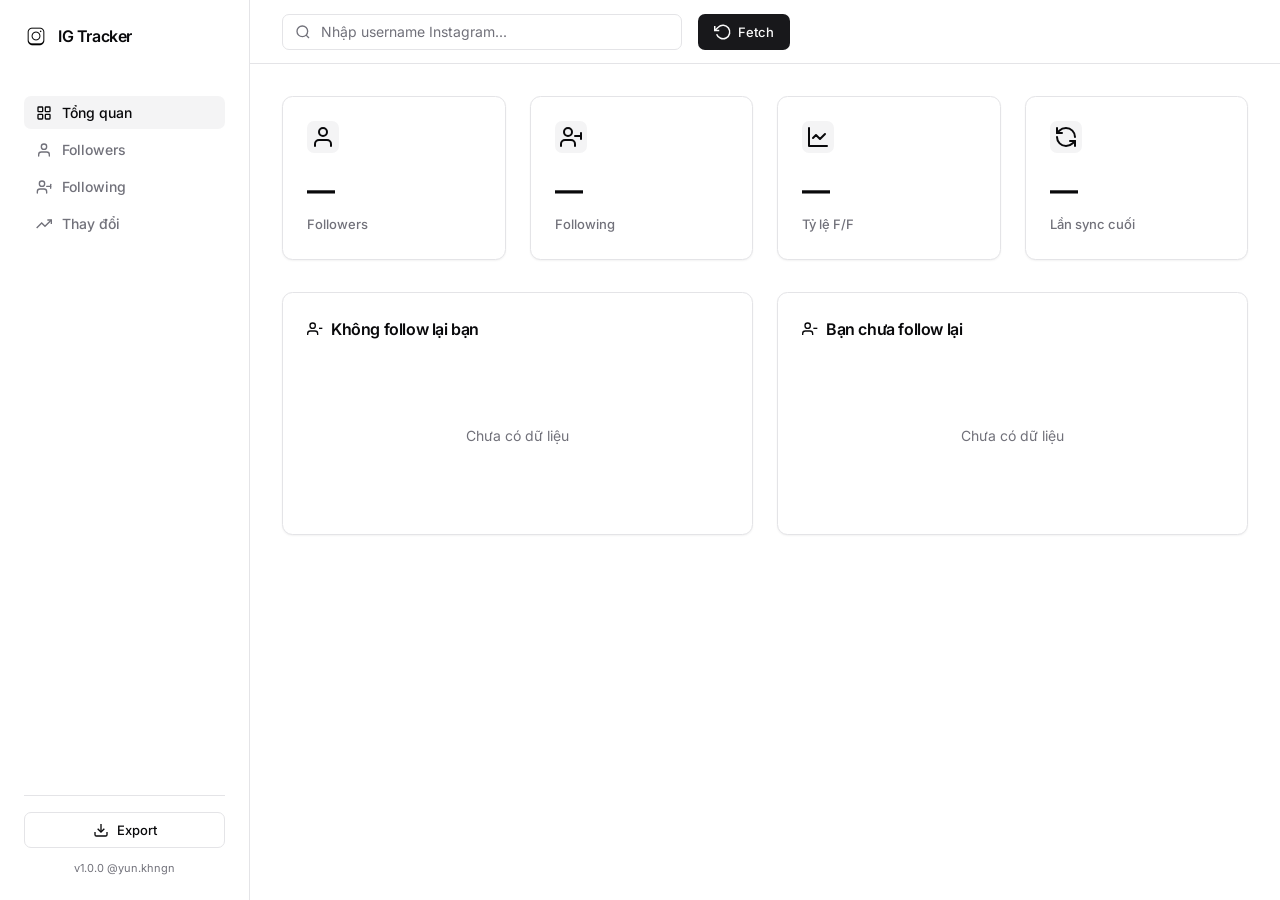
==== commit 90e4ff42: "feat: credit" ====
--- a/dashboard/dashboard.html
+++ b/dashboard/dashboard.html
@@ -49,6 +49,7 @@
           <svg width="16" height="16" viewBox="0 0 24 24" fill="none" stroke="currentColor" stroke-width="2"><path d="M21 15v4a2 2 0 0 1-2 2H5a2 2 0 0 1-2-2v-4"/><polyline points="7 10 12 15 17 10"/><line x1="12" y1="15" x2="12" y2="3"/></svg>
           Export
         </button>
+        <span class="credit-text">v1.0.0 @yun.khngn</span>
       </div>
     </aside>
 
--- a/dashboard/dashboard.css
+++ b/dashboard/dashboard.css
@@ -205,6 +205,14 @@
 
 .btn-export:hover {
     background-color: var(--accent);
+}
+
+.credit-text {
+    display: block;
+    margin-top: 12px;
+    text-align: center;
+    font-size: 11px;
+    color: var(--muted-foreground);
 }
 
 /* --- Main Content --- */
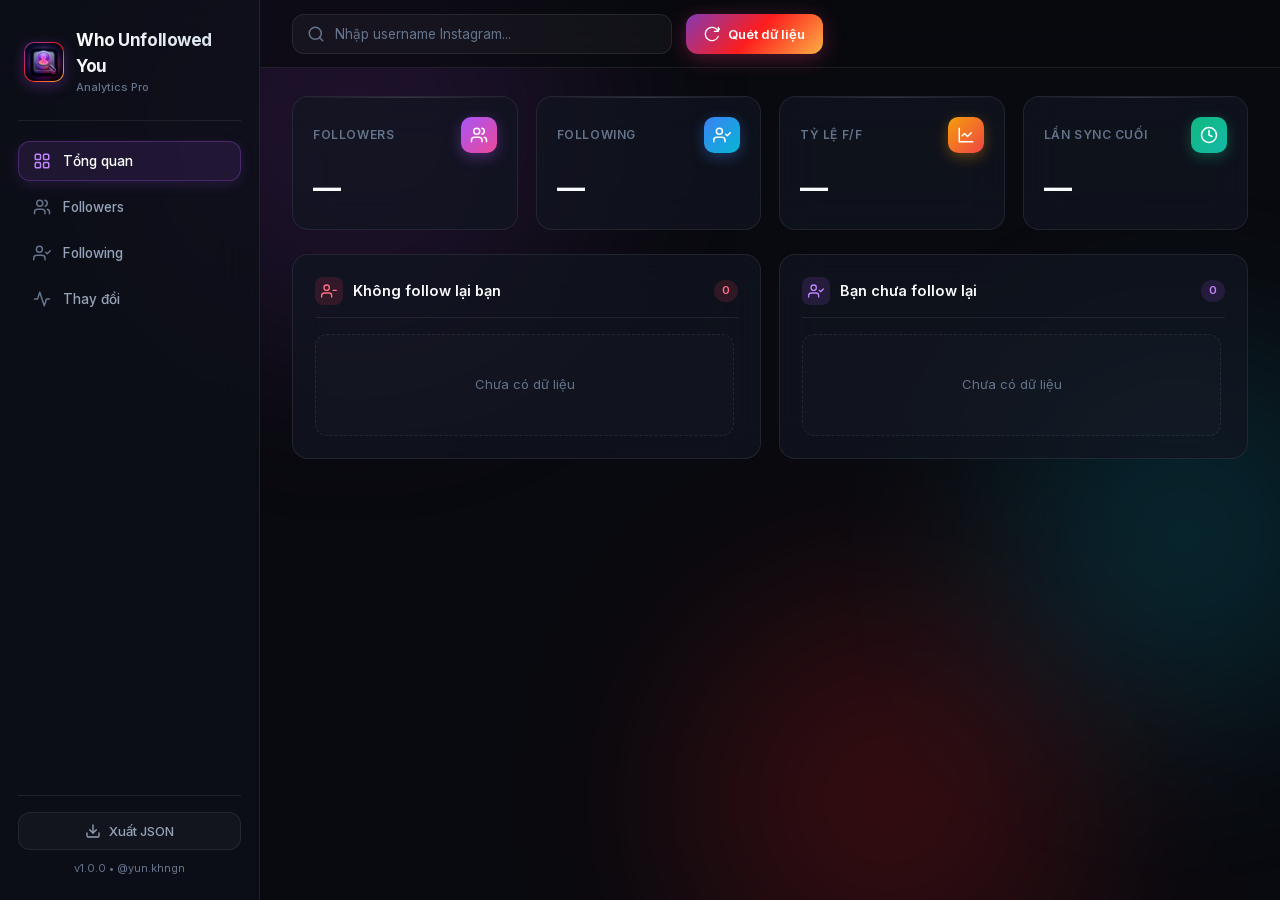
==== commit 57f18a65: "feat: complete CWS compliance, robust unfollow detection algorithm, and GitHub Pages site" ====
--- a/dashboard/dashboard.html
+++ b/dashboard/dashboard.html
@@ -3,14 +3,12 @@
 <head>
   <meta charset="UTF-8">
   <meta name="viewport" content="width=device-width, initial-scale=1.0">
-  <title>IG Tracker — Dashboard</title>
-  <link rel="preconnect" href="https://fonts.googleapis.com">
-  <link rel="preconnect" href="https://fonts.gstatic.com" crossorigin>
-  <link href="https://fonts.googleapis.com/css2?family=Inter:wght@400;500;600;700;800&display=swap" rel="stylesheet">
+  <title>Who Unfollowed You — Dashboard</title>
+  <link rel="stylesheet" href="../fonts/inter.css">
   <link rel="stylesheet" href="dashboard.css">
 </head>
 <body>
-  <!-- Ambient background -->
+  <!-- Ambient background glow orbs -->
   <div class="ambient-bg">
     <div class="orb orb-1"></div>
     <div class="orb orb-2"></div>
@@ -21,35 +19,60 @@
     <!-- Sidebar -->
     <aside class="sidebar">
       <div class="sidebar-header">
-        <img src="../icons/icon48.png" alt="IG Tracker" class="sidebar-logo">
-        <h1 class="sidebar-title">IG Tracker</h1>
+        <div class="brand-logo-wrap">
+          <img src="../icons/icon48.png" alt="Who Unfollowed You" class="sidebar-logo">
+        </div>
+        <div class="brand-titles">
+          <h1 class="sidebar-title">Who Unfollowed You</h1>
+          <span class="sidebar-subtitle">Analytics Pro</span>
+        </div>
       </div>
 
       <nav class="sidebar-nav">
         <button class="nav-item active" data-tab="overview">
-          <svg width="18" height="18" viewBox="0 0 24 24" fill="none" stroke="currentColor" stroke-width="2"><rect x="3" y="3" width="7" height="7" rx="1"/><rect x="14" y="3" width="7" height="7" rx="1"/><rect x="3" y="14" width="7" height="7" rx="1"/><rect x="14" y="14" width="7" height="7" rx="1"/></svg>
-          Tổng quan
+          <svg width="18" height="18" viewBox="0 0 24 24" fill="none" stroke="currentColor" stroke-width="2" stroke-linecap="round" stroke-linejoin="round">
+            <rect x="3" y="3" width="7" height="7" rx="1.5"/>
+            <rect x="14" y="3" width="7" height="7" rx="1.5"/>
+            <rect x="3" y="14" width="7" height="7" rx="1.5"/>
+            <rect x="14" y="14" width="7" height="7" rx="1.5"/>
+          </svg>
+          <span>Tổng quan</span>
         </button>
         <button class="nav-item" data-tab="followers">
-          <svg width="24" height="24" viewBox="0 0 24 24" fill="none" stroke="currentColor" stroke-width="2" stroke-linecap="round" stroke-linejoin="round"><path d="M20 21v-2a4 4 0 0 0-4-4H8a4 4 0 0 0-4 4v2"/><circle cx="12" cy="7" r="4"/></svg>
-          Followers
+          <svg width="18" height="18" viewBox="0 0 24 24" fill="none" stroke="currentColor" stroke-width="2" stroke-linecap="round" stroke-linejoin="round">
+            <path d="M16 21v-2a4 4 0 0 0-4-4H6a4 4 0 0 0-4 4v2"/>
+            <circle cx="9" cy="7" r="4"/>
+            <path d="M22 21v-2a4 4 0 0 0-3-3.87"/>
+            <path d="M16 3.13a4 4 0 0 1 0 7.75"/>
+          </svg>
+          <span>Followers</span>
         </button>
         <button class="nav-item" data-tab="following">
-          <svg width="24" height="24" viewBox="0 0 24 24" fill="none" stroke="currentColor" stroke-width="2" stroke-linecap="round" stroke-linejoin="round"><path d="M16 21v-2a4 4 0 0 0-4-4H6a4 4 0 0 0-4 4v2"/><circle cx="9" cy="7" r="4"/><path d="M22 11h-6"/><path d="M22 8v6"/></svg>
-          Following
+          <svg width="18" height="18" viewBox="0 0 24 24" fill="none" stroke="currentColor" stroke-width="2" stroke-linecap="round" stroke-linejoin="round">
+            <path d="M16 21v-2a4 4 0 0 0-4-4H5a4 4 0 0 0-4 4v2"/>
+            <circle cx="8.5" cy="7" r="4"/>
+            <polyline points="17 11 19 13 23 9"/>
+          </svg>
+          <span>Following</span>
         </button>
         <button class="nav-item" data-tab="changes">
-          <svg width="18" height="18" viewBox="0 0 24 24" fill="none" stroke="currentColor" stroke-width="2"><polyline points="23 6 13.5 15.5 8.5 10.5 1 18"/><polyline points="17 6 23 6 23 12"/></svg>
-          Thay đổi
+          <svg width="18" height="18" viewBox="0 0 24 24" fill="none" stroke="currentColor" stroke-width="2" stroke-linecap="round" stroke-linejoin="round">
+            <path d="M22 12h-4l-3 9L9 3l-3 9H2"/>
+          </svg>
+          <span>Thay đổi</span>
         </button>
       </nav>
 
       <div class="sidebar-footer">
-        <button class="btn-export" id="btnExport" title="Export JSON">
-          <svg width="16" height="16" viewBox="0 0 24 24" fill="none" stroke="currentColor" stroke-width="2"><path d="M21 15v4a2 2 0 0 1-2 2H5a2 2 0 0 1-2-2v-4"/><polyline points="7 10 12 15 17 10"/><line x1="12" y1="15" x2="12" y2="3"/></svg>
-          Export
-        </button>
-        <span class="credit-text">v1.0.0 @yun.khngn</span>
+        <button class="btn-export" id="btnExport" title="Export dữ liệu JSON">
+          <svg width="16" height="16" viewBox="0 0 24 24" fill="none" stroke="currentColor" stroke-width="2" stroke-linecap="round" stroke-linejoin="round">
+            <path d="M21 15v4a2 2 0 0 1-2 2H5a2 2 0 0 1-2-2v-4"/>
+            <polyline points="7 10 12 15 17 10"/>
+            <line x1="12" y1="15" x2="12" y2="3"/>
+          </svg>
+          <span>Xuất JSON</span>
+        </button>
+        <span class="credit-text">v1.0.0 • @yun.khngn</span>
       </div>
     </aside>
 
@@ -58,21 +81,28 @@
       <!-- Top bar -->
       <header class="topbar">
         <div class="account-input-wrapper">
-          <svg class="input-icon" width="18" height="18" viewBox="0 0 24 24" fill="none" stroke="currentColor" stroke-width="2"><circle cx="11" cy="11" r="8"/><line x1="21" y1="21" x2="16.65" y2="16.65"/></svg>
+          <svg class="input-icon" width="18" height="18" viewBox="0 0 24 24" fill="none" stroke="currentColor" stroke-width="2" stroke-linecap="round" stroke-linejoin="round">
+            <circle cx="11" cy="11" r="8"/>
+            <line x1="21" y1="21" x2="16.65" y2="16.65"/>
+          </svg>
           <input type="text" id="usernameInput" placeholder="Nhập username Instagram..." class="account-input" autocomplete="off" spellcheck="false">
         </div>
+
         <button class="btn-fetch" id="btnFetch">
-          <svg width="18" height="18" viewBox="0 0 24 24" fill="none" stroke="currentColor" stroke-width="2"><polyline points="1 4 1 10 7 10"/><path d="M3.51 15a9 9 0 1 0 2.13-9.36L1 10"/></svg>
-          Fetch
-        </button>
+          <svg class="fetch-icon" width="16" height="16" viewBox="0 0 24 24" fill="none" stroke="currentColor" stroke-width="2" stroke-linecap="round" stroke-linejoin="round">
+            <path d="M21.5 2v6h-6M21.34 15.57a10 10 0 1 1-.57-8.38l5.67-5.67"/>
+          </svg>
+          <span class="fetch-btn-label">Quét dữ liệu</span>
+        </button>
+
         <div class="tracked-users" id="trackedUsers"></div>
       </header>
 
-      <!-- Status bar -->
+      <!-- Status bar / Progress bar -->
       <div class="status-bar hidden" id="statusBar">
         <div class="status-content">
           <div class="spinner"></div>
-          <span id="statusText">Đang lấy dữ liệu...</span>
+          <span id="statusText">Đang kết nối với Instagram...</span>
         </div>
         <div class="progress-bar">
           <div class="progress-fill" id="progressFill"></div>
@@ -81,9 +111,15 @@
 
       <!-- Error bar -->
       <div class="error-bar hidden" id="errorBar">
-        <svg width="18" height="18" viewBox="0 0 24 24" fill="none" stroke="currentColor" stroke-width="2"><circle cx="12" cy="12" r="10"/><line x1="15" y1="9" x2="9" y2="15"/><line x1="9" y1="9" x2="15" y2="15"/></svg>
+        <div class="error-icon-wrap">
+          <svg width="18" height="18" viewBox="0 0 24 24" fill="none" stroke="currentColor" stroke-width="2" stroke-linecap="round" stroke-linejoin="round">
+            <circle cx="12" cy="12" r="10"/>
+            <line x1="12" y1="8" x2="12" y2="12"/>
+            <line x1="12" y1="16" x2="12.01" y2="16"/>
+          </svg>
+        </div>
         <span id="errorText"></span>
-        <button class="error-close" id="errorClose">✕</button>
+        <button class="error-close" id="errorClose" aria-label="Đóng thông báo">✕</button>
       </div>
 
       <!-- Tab content -->
@@ -92,61 +128,118 @@
         <section class="tab-content active" id="tab-overview">
           <div class="overview-grid">
             <div class="stat-card big">
-              <div class="stat-icon followers-icon">
-                <svg width="24" height="24" viewBox="0 0 24 24" fill="none" stroke="currentColor" stroke-width="2" stroke-linecap="round" stroke-linejoin="round"><path d="M20 21v-2a4 4 0 0 0-4-4H8a4 4 0 0 0-4 4v2"/><circle cx="12" cy="7" r="4"/></svg>
-              </div>
-              <div class="stat-info">
+              <div class="stat-header">
+                <span class="stat-label">Followers</span>
+                <div class="stat-icon-badge followers-badge">
+                  <svg width="18" height="18" viewBox="0 0 24 24" fill="none" stroke="currentColor" stroke-width="2" stroke-linecap="round" stroke-linejoin="round">
+                    <path d="M16 21v-2a4 4 0 0 0-4-4H6a4 4 0 0 0-4 4v2"/>
+                    <circle cx="9" cy="7" r="4"/>
+                    <path d="M22 21v-2a4 4 0 0 0-3-3.87"/>
+                    <path d="M16 3.13a4 4 0 0 1 0 7.75"/>
+                  </svg>
+                </div>
+              </div>
+              <div class="stat-body">
                 <span class="stat-number" id="overviewFollowers">—</span>
-                <span class="stat-label">Followers</span>
-              </div>
-              <span class="stat-change" id="overviewFollowersChange"></span>
-            </div>
+                <span class="stat-change" id="overviewFollowersChange"></span>
+              </div>
+            </div>
+
             <div class="stat-card big">
-              <div class="stat-icon following-icon">
-                <svg width="24" height="24" viewBox="0 0 24 24" fill="none" stroke="currentColor" stroke-width="2" stroke-linecap="round" stroke-linejoin="round"><path d="M16 21v-2a4 4 0 0 0-4-4H6a4 4 0 0 0-4 4v2"/><circle cx="9" cy="7" r="4"/><path d="M22 11h-6"/><path d="M22 8v6"/></svg>
-              </div>
-              <div class="stat-info">
+              <div class="stat-header">
+                <span class="stat-label">Following</span>
+                <div class="stat-icon-badge following-badge">
+                  <svg width="18" height="18" viewBox="0 0 24 24" fill="none" stroke="currentColor" stroke-width="2" stroke-linecap="round" stroke-linejoin="round">
+                    <path d="M16 21v-2a4 4 0 0 0-4-4H5a4 4 0 0 0-4 4v2"/>
+                    <circle cx="8.5" cy="7" r="4"/>
+                    <polyline points="17 11 19 13 23 9"/>
+                  </svg>
+                </div>
+              </div>
+              <div class="stat-body">
                 <span class="stat-number" id="overviewFollowing">—</span>
-                <span class="stat-label">Following</span>
-              </div>
-              <span class="stat-change" id="overviewFollowingChange"></span>
-            </div>
+                <span class="stat-change" id="overviewFollowingChange"></span>
+              </div>
+            </div>
+
             <div class="stat-card big">
-              <div class="stat-icon ratio-icon">
-                <svg width="24" height="24" viewBox="0 0 24 24" fill="none" stroke="currentColor" stroke-width="2" stroke-linecap="round" stroke-linejoin="round"><path d="M3 3v18h18"/><path d="m19 9-5 5-4-4-3 3"/></svg>
-              </div>
-              <div class="stat-info">
+              <div class="stat-header">
+                <span class="stat-label">Tỷ lệ F/F</span>
+                <div class="stat-icon-badge ratio-badge">
+                  <svg width="18" height="18" viewBox="0 0 24 24" fill="none" stroke="currentColor" stroke-width="2" stroke-linecap="round" stroke-linejoin="round">
+                    <path d="M3 3v18h18"/>
+                    <path d="m19 9-5 5-4-4-3 3"/>
+                  </svg>
+                </div>
+              </div>
+              <div class="stat-body">
                 <span class="stat-number" id="overviewRatio">—</span>
-                <span class="stat-label">Tỷ lệ F/F</span>
-              </div>
-            </div>
+              </div>
+            </div>
+
             <div class="stat-card big">
-              <div class="stat-icon sync-icon">
-                <svg width="24" height="24" viewBox="0 0 24 24" fill="none" stroke="currentColor" stroke-width="2" stroke-linecap="round" stroke-linejoin="round"><path d="M21 12a9 9 0 0 0-9-9 9.75 9.75 0 0 0-6.74 2.74L3 8"/><path d="M3 3v5h5"/><path d="M3 12a9 9 0 0 0 9 9 9.75 9.75 0 0 0 6.74-2.74L21 16"/><path d="M16 16h5v5"/></svg>
-              </div>
-              <div class="stat-info">
+              <div class="stat-header">
+                <span class="stat-label">Lần sync cuối</span>
+                <div class="stat-icon-badge sync-badge">
+                  <svg width="18" height="18" viewBox="0 0 24 24" fill="none" stroke="currentColor" stroke-width="2" stroke-linecap="round" stroke-linejoin="round">
+                    <circle cx="12" cy="12" r="10"/>
+                    <polyline points="12 6 12 12 16 14"/>
+                  </svg>
+                </div>
+              </div>
+              <div class="stat-body">
                 <span class="stat-number" id="overviewLastSync">—</span>
-                <span class="stat-label">Lần sync cuối</span>
-              </div>
-            </div>
+              </div>
+            </div>
+          </div>
+
+          <!-- Incomplete fetch warning banner -->
+          <div class="warning-banner hidden" id="incompleteWarning">
+            <div class="warning-icon">
+              <svg width="18" height="18" viewBox="0 0 24 24" fill="none" stroke="currentColor" stroke-width="2" stroke-linecap="round" stroke-linejoin="round">
+                <path d="m21.73 18-8-14a2 2 0 0 0-3.48 0l-8 14A2 2 0 0 0 4 21h16a2 2 0 0 0 1.73-3Z"/>
+                <line x1="12" y1="9" x2="12" y2="13"/>
+                <line x1="12" y1="17" x2="12.01" y2="17"/>
+              </svg>
+            </div>
+            <span id="incompleteWarningText">Danh sách người theo dõi chưa tải hết do Instagram giới hạn phản hồi. Hệ thống đã bảo vệ dữ liệu để không nhận diện sai người hủy theo dõi.</span>
           </div>
 
           <!-- Not following back / Not followed back -->
           <div class="insights-grid">
             <div class="insight-card">
-              <h3 class="insight-title">
-                <svg width="16" height="16" viewBox="0 0 24 24" fill="none" stroke="currentColor" stroke-width="2"><path d="M16 21v-2a4 4 0 0 0-4-4H5a4 4 0 0 0-4 4v2"/><circle cx="8.5" cy="7" r="4"/><line x1="18" y1="11" x2="23" y2="11"/></svg>
-                Không follow lại bạn
-              </h3>
+              <div class="insight-header">
+                <div class="insight-title-wrap">
+                  <div class="insight-icon-wrap lost-icon">
+                    <svg width="16" height="16" viewBox="0 0 24 24" fill="none" stroke="currentColor" stroke-width="2" stroke-linecap="round" stroke-linejoin="round">
+                      <path d="M16 21v-2a4 4 0 0 0-4-4H5a4 4 0 0 0-4 4v2"/>
+                      <circle cx="8.5" cy="7" r="4"/>
+                      <line x1="18" y1="11" x2="23" y2="11"/>
+                    </svg>
+                  </div>
+                  <h3 class="insight-title">Không follow lại bạn</h3>
+                </div>
+                <span class="insight-badge lost-badge" id="notFollowingBackBadge">0</span>
+              </div>
               <div class="insight-list" id="notFollowingBack">
                 <div class="empty-state">Chưa có dữ liệu</div>
               </div>
             </div>
+
             <div class="insight-card">
-              <h3 class="insight-title">
-                <svg width="16" height="16" viewBox="0 0 24 24" fill="none" stroke="currentColor" stroke-width="2"><path d="M16 21v-2a4 4 0 0 0-4-4H5a4 4 0 0 0-4 4v2"/><circle cx="8.5" cy="7" r="4"/><line x1="23" y1="11" x2="17" y2="11"/></svg>
-                Bạn chưa follow lại
-              </h3>
+              <div class="insight-header">
+                <div class="insight-title-wrap">
+                  <div class="insight-icon-wrap gained-icon">
+                    <svg width="16" height="16" viewBox="0 0 24 24" fill="none" stroke="currentColor" stroke-width="2" stroke-linecap="round" stroke-linejoin="round">
+                      <path d="M16 21v-2a4 4 0 0 0-4-4H5a4 4 0 0 0-4 4v2"/>
+                      <circle cx="8.5" cy="7" r="4"/>
+                      <polyline points="17 11 19 13 23 9"/>
+                    </svg>
+                  </div>
+                  <h3 class="insight-title">Bạn chưa follow lại</h3>
+                </div>
+                <span class="insight-badge gained-badge" id="notFollowedBackBadge">0</span>
+              </div>
               <div class="insight-list" id="notFollowedBack">
                 <div class="empty-state">Chưa có dữ liệu</div>
               </div>
@@ -157,36 +250,81 @@
         <!-- Followers tab -->
         <section class="tab-content" id="tab-followers">
           <div class="list-header">
-            <h2>Followers <span class="count-badge" id="followersCountBadge">0</span></h2>
-            <input type="text" class="search-input" id="searchFollowers" placeholder="Tìm kiếm...">
+            <div class="list-title-wrap">
+              <h2>Followers</h2>
+              <span class="count-badge" id="followersCountBadge">0</span>
+            </div>
+            <div class="search-box">
+              <svg width="16" height="16" viewBox="0 0 24 24" fill="none" stroke="currentColor" stroke-width="2" stroke-linecap="round" stroke-linejoin="round">
+                <circle cx="11" cy="11" r="8"/>
+                <line x1="21" y1="21" x2="16.65" y2="16.65"/>
+              </svg>
+              <input type="text" class="search-input" id="searchFollowers" placeholder="Tìm theo username hoặc họ tên...">
+            </div>
           </div>
           <div class="user-list" id="followersList">
-            <div class="empty-state">Nhấn Fetch để lấy dữ liệu</div>
+            <div class="empty-state">Nhấn Quét dữ liệu để lấy danh sách</div>
           </div>
         </section>
 
         <!-- Following tab -->
         <section class="tab-content" id="tab-following">
           <div class="list-header">
-            <h2>Following <span class="count-badge" id="followingCountBadge">0</span></h2>
-            <input type="text" class="search-input" id="searchFollowing" placeholder="Tìm kiếm...">
+            <div class="list-title-wrap">
+              <h2>Following</h2>
+              <span class="count-badge" id="followingCountBadge">0</span>
+            </div>
+            <div class="search-box">
+              <svg width="16" height="16" viewBox="0 0 24 24" fill="none" stroke="currentColor" stroke-width="2" stroke-linecap="round" stroke-linejoin="round">
+                <circle cx="11" cy="11" r="8"/>
+                <line x1="21" y1="21" x2="16.65" y2="16.65"/>
+              </svg>
+              <input type="text" class="search-input" id="searchFollowing" placeholder="Tìm theo username hoặc họ tên...">
+            </div>
           </div>
           <div class="user-list" id="followingList">
-            <div class="empty-state">Nhấn Fetch để lấy dữ liệu</div>
+            <div class="empty-state">Nhấn Quét dữ liệu để lấy danh sách</div>
           </div>
         </section>
 
         <!-- Changes tab -->
         <section class="tab-content" id="tab-changes">
           <div class="list-header">
-            <h2>Lịch sử thay đổi</h2>
+            <div class="list-title-wrap">
+              <h2>Lịch sử thay đổi</h2>
+            </div>
           </div>
           <div class="changes-list" id="changesList">
-            <div class="empty-state">Cần ít nhất 2 lần fetch để so sánh</div>
+            <div class="empty-state">Cần ít nhất 2 lần quét dữ liệu để so sánh biến động</div>
           </div>
         </section>
       </div>
     </main>
+  </div>
+
+  <!-- Confirm Delete Modal -->
+  <div class="modal-overlay hidden" id="deleteModalOverlay">
+    <div class="modal-card" role="dialog" aria-modal="true" aria-labelledby="deleteModalTitle">
+      <div class="modal-header">
+        <div class="modal-icon-danger">
+          <svg width="20" height="20" viewBox="0 0 24 24" fill="none" stroke="currentColor" stroke-width="2" stroke-linecap="round" stroke-linejoin="round">
+            <path d="M3 6h18"/>
+            <path d="M19 6v14c0 1-1 2-2 2H7c-1 0-2-1-2-2V6"/>
+            <path d="M8 6V4c0-1 1-2 2-2h4c1 0 2 1 2 2v2"/>
+            <line x1="10" y1="11" x2="10" y2="17"/>
+            <line x1="14" y1="11" x2="14" y2="17"/>
+          </svg>
+        </div>
+        <div class="modal-titles">
+          <h3 class="modal-title" id="deleteModalTitle">Xoá dữ liệu tài khoản</h3>
+          <p class="modal-description" id="deleteModalDesc">Bạn có chắc muốn xoá toàn bộ dữ liệu scan của tài khoản này? Thao tác này không thể hoàn tác.</p>
+        </div>
+      </div>
+      <div class="modal-actions">
+        <button type="button" class="btn-cancel" id="deleteModalCancel">Huỷ</button>
+        <button type="button" class="btn-danger" id="deleteModalConfirm">Xoá dữ liệu</button>
+      </div>
+    </div>
   </div>
 
   <script src="../lib/storage.js"></script>
--- a/fonts/inter.css
+++ b/fonts/inter.css
@@ -0,0 +1,139 @@
+/* Inter — self-hosted so the dashboard makes no external requests.
+   Subsets: latin, latin-ext, vietnamese. Sourced from Google Fonts (Inter v20,
+   SIL Open Font License 1.1). */
+
+/* vietnamese */
+@font-face {
+  font-family: 'Inter';
+  font-style: normal;
+  font-weight: 400;
+  font-display: swap;
+  src: url(inter-vietnamese.woff2) format('woff2');
+  unicode-range: U+0102-0103, U+0110-0111, U+0128-0129, U+0168-0169, U+01A0-01A1, U+01AF-01B0, U+0300-0301, U+0303-0304, U+0308-0309, U+0323, U+0329, U+1EA0-1EF9, U+20AB;
+}
+/* latin-ext */
+@font-face {
+  font-family: 'Inter';
+  font-style: normal;
+  font-weight: 400;
+  font-display: swap;
+  src: url(inter-latin-ext.woff2) format('woff2');
+  unicode-range: U+0100-02BA, U+02BD-02C5, U+02C7-02CC, U+02CE-02D7, U+02DD-02FF, U+0304, U+0308, U+0329, U+1D00-1DBF, U+1E00-1E9F, U+1EF2-1EFF, U+2020, U+20A0-20AB, U+20AD-20C0, U+2113, U+2C60-2C7F, U+A720-A7FF;
+}
+/* latin */
+@font-face {
+  font-family: 'Inter';
+  font-style: normal;
+  font-weight: 400;
+  font-display: swap;
+  src: url(inter-latin.woff2) format('woff2');
+  unicode-range: U+0000-00FF, U+0131, U+0152-0153, U+02BB-02BC, U+02C6, U+02DA, U+02DC, U+0304, U+0308, U+0329, U+2000-206F, U+20AC, U+2122, U+2191, U+2193, U+2212, U+2215, U+FEFF, U+FFFD;
+}
+/* vietnamese */
+@font-face {
+  font-family: 'Inter';
+  font-style: normal;
+  font-weight: 500;
+  font-display: swap;
+  src: url(inter-vietnamese.woff2) format('woff2');
+  unicode-range: U+0102-0103, U+0110-0111, U+0128-0129, U+0168-0169, U+01A0-01A1, U+01AF-01B0, U+0300-0301, U+0303-0304, U+0308-0309, U+0323, U+0329, U+1EA0-1EF9, U+20AB;
+}
+/* latin-ext */
+@font-face {
+  font-family: 'Inter';
+  font-style: normal;
+  font-weight: 500;
+  font-display: swap;
+  src: url(inter-latin-ext.woff2) format('woff2');
+  unicode-range: U+0100-02BA, U+02BD-02C5, U+02C7-02CC, U+02CE-02D7, U+02DD-02FF, U+0304, U+0308, U+0329, U+1D00-1DBF, U+1E00-1E9F, U+1EF2-1EFF, U+2020, U+20A0-20AB, U+20AD-20C0, U+2113, U+2C60-2C7F, U+A720-A7FF;
+}
+/* latin */
+@font-face {
+  font-family: 'Inter';
+  font-style: normal;
+  font-weight: 500;
+  font-display: swap;
+  src: url(inter-latin.woff2) format('woff2');
+  unicode-range: U+0000-00FF, U+0131, U+0152-0153, U+02BB-02BC, U+02C6, U+02DA, U+02DC, U+0304, U+0308, U+0329, U+2000-206F, U+20AC, U+2122, U+2191, U+2193, U+2212, U+2215, U+FEFF, U+FFFD;
+}
+/* vietnamese */
+@font-face {
+  font-family: 'Inter';
+  font-style: normal;
+  font-weight: 600;
+  font-display: swap;
+  src: url(inter-vietnamese.woff2) format('woff2');
+  unicode-range: U+0102-0103, U+0110-0111, U+0128-0129, U+0168-0169, U+01A0-01A1, U+01AF-01B0, U+0300-0301, U+0303-0304, U+0308-0309, U+0323, U+0329, U+1EA0-1EF9, U+20AB;
+}
+/* latin-ext */
+@font-face {
+  font-family: 'Inter';
+  font-style: normal;
+  font-weight: 600;
+  font-display: swap;
+  src: url(inter-latin-ext.woff2) format('woff2');
+  unicode-range: U+0100-02BA, U+02BD-02C5, U+02C7-02CC, U+02CE-02D7, U+02DD-02FF, U+0304, U+0308, U+0329, U+1D00-1DBF, U+1E00-1E9F, U+1EF2-1EFF, U+2020, U+20A0-20AB, U+20AD-20C0, U+2113, U+2C60-2C7F, U+A720-A7FF;
+}
+/* latin */
+@font-face {
+  font-family: 'Inter';
+  font-style: normal;
+  font-weight: 600;
+  font-display: swap;
+  src: url(inter-latin.woff2) format('woff2');
+  unicode-range: U+0000-00FF, U+0131, U+0152-0153, U+02BB-02BC, U+02C6, U+02DA, U+02DC, U+0304, U+0308, U+0329, U+2000-206F, U+20AC, U+2122, U+2191, U+2193, U+2212, U+2215, U+FEFF, U+FFFD;
+}
+/* vietnamese */
+@font-face {
+  font-family: 'Inter';
+  font-style: normal;
+  font-weight: 700;
+  font-display: swap;
+  src: url(inter-vietnamese.woff2) format('woff2');
+  unicode-range: U+0102-0103, U+0110-0111, U+0128-0129, U+0168-0169, U+01A0-01A1, U+01AF-01B0, U+0300-0301, U+0303-0304, U+0308-0309, U+0323, U+0329, U+1EA0-1EF9, U+20AB;
+}
+/* latin-ext */
+@font-face {
+  font-family: 'Inter';
+  font-style: normal;
+  font-weight: 700;
+  font-display: swap;
+  src: url(inter-latin-ext.woff2) format('woff2');
+  unicode-range: U+0100-02BA, U+02BD-02C5, U+02C7-02CC, U+02CE-02D7, U+02DD-02FF, U+0304, U+0308, U+0329, U+1D00-1DBF, U+1E00-1E9F, U+1EF2-1EFF, U+2020, U+20A0-20AB, U+20AD-20C0, U+2113, U+2C60-2C7F, U+A720-A7FF;
+}
+/* latin */
+@font-face {
+  font-family: 'Inter';
+  font-style: normal;
+  font-weight: 700;
+  font-display: swap;
+  src: url(inter-latin.woff2) format('woff2');
+  unicode-range: U+0000-00FF, U+0131, U+0152-0153, U+02BB-02BC, U+02C6, U+02DA, U+02DC, U+0304, U+0308, U+0329, U+2000-206F, U+20AC, U+2122, U+2191, U+2193, U+2212, U+2215, U+FEFF, U+FFFD;
+}
+/* vietnamese */
+@font-face {
+  font-family: 'Inter';
+  font-style: normal;
+  font-weight: 800;
+  font-display: swap;
+  src: url(inter-vietnamese.woff2) format('woff2');
+  unicode-range: U+0102-0103, U+0110-0111, U+0128-0129, U+0168-0169, U+01A0-01A1, U+01AF-01B0, U+0300-0301, U+0303-0304, U+0308-0309, U+0323, U+0329, U+1EA0-1EF9, U+20AB;
+}
+/* latin-ext */
+@font-face {
+  font-family: 'Inter';
+  font-style: normal;
+  font-weight: 800;
+  font-display: swap;
+  src: url(inter-latin-ext.woff2) format('woff2');
+  unicode-range: U+0100-02BA, U+02BD-02C5, U+02C7-02CC, U+02CE-02D7, U+02DD-02FF, U+0304, U+0308, U+0329, U+1D00-1DBF, U+1E00-1E9F, U+1EF2-1EFF, U+2020, U+20A0-20AB, U+20AD-20C0, U+2113, U+2C60-2C7F, U+A720-A7FF;
+}
+/* latin */
+@font-face {
+  font-family: 'Inter';
+  font-style: normal;
+  font-weight: 800;
+  font-display: swap;
+  src: url(inter-latin.woff2) format('woff2');
+  unicode-range: U+0000-00FF, U+0131, U+0152-0153, U+02BB-02BC, U+02C6, U+02DA, U+02DC, U+0304, U+0308, U+0329, U+2000-206F, U+20AC, U+2122, U+2191, U+2193, U+2212, U+2215, U+FEFF, U+FFFD;
+}
--- a/dashboard/dashboard.css
+++ b/dashboard/dashboard.css
@@ -1,78 +1,41 @@
 /* ============================================
    IG Tracker — Dashboard Styles
-   Shadcn/UI Monochrome Theme
+   Deep Obsidian & Glassmorphism (Darkmode Only)
    ============================================ */
 
-@import url('https://fonts.googleapis.com/css2?family=Inter:wght@400;500;600;700;800&display=swap');
-
 :root {
-    --background: #ffffff;
-    --foreground: #09090b;
-
-    --card: #ffffff;
-    --card-foreground: #09090b;
-
-    --popover: #ffffff;
-    --popover-foreground: #09090b;
-
-    --primary: #18181b;
-    --primary-foreground: #fafafa;
-
-    --secondary: #f4f4f5;
-    --secondary-foreground: #18181b;
-
-    --muted: #f4f4f5;
-    --muted-foreground: #71717a;
-
-    --accent: #f4f4f5;
-    --accent-foreground: #18181b;
-
-    --destructive: #ef4444;
-    --destructive-foreground: #fafafa;
-
-    --border: #e4e4e7;
-    --input: #e4e4e7;
-    --ring: #18181b;
-
-    --radius-sm: 0.375rem;
-    --radius-md: 0.5rem;
-    --radius-lg: 0.75rem;
-    --radius-xl: 1rem;
-
-    --sidebar-width: 250px;
-    --topbar-height: 64px;
-}
-
-@media (prefers-color-scheme: dark) {
-    :root {
-        --background: #09090b;
-        --foreground: #fafafa;
-
-        --card: #09090b;
-        --card-foreground: #fafafa;
-
-        --popover: #09090b;
-        --popover-foreground: #fafafa;
-
-        --primary: #fafafa;
-        --primary-foreground: #18181b;
-
-        --secondary: #27272a;
-        --secondary-foreground: #fafafa;
-
-        --muted: #27272a;
-        --muted-foreground: #a1a1aa;
-
-        --accent: #27272a;
-        --accent-foreground: #fafafa;
-
-        --destructive: #7f1d1d;
-        --destructive-foreground: #fafafa;
-
-        --border: #27272a;
-        --input: #27272a;
-        --ring: #d4d4d8;
-    }
+    --bg-root: #090a0f;
+    --bg-sidebar: rgba(13, 16, 25, 0.85);
+    --bg-card: rgba(18, 22, 34, 0.7);
+    --bg-card-hover: rgba(26, 32, 50, 0.85);
+    --bg-input: rgba(255, 255, 255, 0.04);
+    
+    --border-subtle: rgba(255, 255, 255, 0.08);
+    --border-hover: rgba(255, 255, 255, 0.15);
+    --border-focus: rgba(168, 85, 247, 0.45);
+
+    --text-primary: #f8fafc;
+    --text-secondary: #94a3b8;
+    --text-muted: #64748b;
+
+    --ig-gradient: linear-gradient(135deg, #833ab4 0%, #fd1d1d 50%, #fcb045 100%);
+    --ig-glow: 0 4px 20px rgba(225, 48, 108, 0.35);
+
+    --grad-followers: linear-gradient(135deg, #a855f7 0%, #ec4899 100%);
+    --grad-following: linear-gradient(135deg, #3b82f6 0%, #06b6d4 100%);
+    --grad-ratio: linear-gradient(135deg, #f59e0b 0%, #ef4444 100%);
+    --grad-sync: linear-gradient(135deg, #10b981 0%, #14b8a6 100%);
+
+    --color-gained: #10b981;
+    --color-lost: #f43f5e;
+
+    --radius-sm: 8px;
+    --radius-md: 12px;
+    --radius-lg: 16px;
+    --radius-xl: 20px;
+
+    --sidebar-width: 260px;
+    --topbar-height: 68px;
 }
 
 /* --- Reset & Base --- */
@@ -82,106 +45,193 @@
     box-sizing: border-box;
 }
 
-html,
-body {
+html, body {
     height: 100%;
     font-family: 'Inter', -apple-system, BlinkMacSystemFont, 'Segoe UI', Roboto, sans-serif;
-    background-color: var(--background);
-    color: var(--foreground);
+    background-color: var(--bg-root);
+    color: var(--text-primary);
     -webkit-font-smoothing: antialiased;
     font-size: 14px;
     line-height: 1.5;
-}
-
-/* --- Ambient Background (Hidden) --- */
+    overflow: hidden;
+}
+
+/* --- Ambient Glowing Orbs --- */
 .ambient-bg {
-    display: none;
+    position: fixed;
+    top: 0;
+    left: 0;
+    right: 0;
+    bottom: 0;
+    overflow: hidden;
+    pointer-events: none;
+    z-index: 0;
+}
+
+.ambient-bg .orb {
+    position: absolute;
+    border-radius: 50%;
+    filter: blur(100px);
+    opacity: 0.18;
+    animation: orbPulse 8s infinite alternate ease-in-out;
+}
+
+.ambient-bg .orb-1 {
+    width: 450px;
+    height: 450px;
+    background: #833ab4;
+    top: -100px;
+    left: 10%;
+}
+
+.ambient-bg .orb-2 {
+    width: 400px;
+    height: 400px;
+    background: #fd1d1d;
+    bottom: -100px;
+    right: 15%;
+    animation-delay: -3s;
+}
+
+.ambient-bg .orb-3 {
+    width: 350px;
+    height: 350px;
+    background: #06b6d4;
+    top: 40%;
+    right: -80px;
+    animation-delay: -5s;
+}
+
+@keyframes orbPulse {
+    0% { transform: scale(1) translate(0, 0); opacity: 0.14; }
+    100% { transform: scale(1.15) translate(20px, -20px); opacity: 0.22; }
 }
 
 /* --- App Layout --- */
 .app {
     display: flex;
     height: 100vh;
-    overflow: hidden;
+    position: relative;
+    z-index: 1;
 }
 
 /* --- Sidebar --- */
 .sidebar {
     width: var(--sidebar-width);
-    background-color: var(--background);
-    border-right: 1px solid var(--border);
+    background: var(--bg-sidebar);
+    backdrop-filter: blur(24px);
+    -webkit-backdrop-filter: blur(24px);
+    border-right: 1px solid var(--border-subtle);
     display: flex;
     flex-direction: column;
-    padding: 24px;
+    padding: 24px 18px;
     flex-shrink: 0;
 }
 
 .sidebar-header {
     display: flex;
     align-items: center;
-    gap: 10px;
-    padding-bottom: 24px;
-    margin-bottom: 24px;
+    gap: 12px;
+    padding: 4px 6px 24px;
+    border-bottom: 1px solid var(--border-subtle);
+}
+
+.brand-logo-wrap {
+    width: 40px;
+    height: 40px;
+    border-radius: 10px;
+    padding: 1px;
+    background: var(--ig-gradient);
+    box-shadow: 0 4px 14px rgba(131, 58, 180, 0.4);
+    flex-shrink: 0;
 }
 
 .sidebar-logo {
-    width: 24px;
-    height: 24px;
-    border-radius: 6px;
-    filter: grayscale(100%);
+    width: 100%;
+    height: 100%;
+    border-radius: 9px;
+    display: block;
+    object-fit: cover;
+}
+
+.brand-titles {
+    display: flex;
+    flex-direction: column;
 }
 
 .sidebar-title {
-    font-size: 16px;
-    font-weight: 600;
-    color: var(--foreground);
+    font-size: 17px;
+    font-weight: 700;
     letter-spacing: -0.025em;
+    background: linear-gradient(135deg, #ffffff 0%, #cbd5e1 100%);
+    -webkit-background-clip: text;
+    -webkit-text-fill-color: transparent;
+}
+
+.sidebar-subtitle {
+    font-size: 11px;
+    font-weight: 500;
+    color: var(--text-muted);
 }
 
 .sidebar-nav {
     display: flex;
     flex-direction: column;
-    gap: 4px;
+    gap: 6px;
+    margin-top: 20px;
     flex: 1;
 }
 
 .nav-item {
     display: flex;
     align-items: center;
-    gap: 10px;
-    padding: 8px 12px;
-    border: none;
+    gap: 12px;
+    padding: 10px 14px;
+    border: 1px solid transparent;
     border-radius: var(--radius-md);
     background: transparent;
-    color: var(--muted-foreground);
-    font-size: 14px;
+    color: var(--text-secondary);
+    font-size: 13.5px;
     font-weight: 500;
     cursor: pointer;
-    transition: all 0.2s;
+    transition: all 0.2s cubic-bezier(0.16, 1, 0.3, 1);
+    font-family: inherit;
     text-align: left;
-    font-family: inherit;
+}
+
+.nav-item svg {
+    flex-shrink: 0;
+    color: var(--text-muted);
+    transition: color 0.2s;
 }
 
 .nav-item:hover {
-    background-color: var(--accent);
-    color: var(--accent-foreground);
+    background: rgba(255, 255, 255, 0.05);
+    color: var(--text-primary);
+    border-color: var(--border-subtle);
+}
+
+.nav-item:hover svg {
+    color: var(--text-primary);
 }
 
 .nav-item.active {
-    background-color: var(--secondary);
-    color: var(--foreground);
-}
-
-.nav-item svg {
-    width: 16px;
-    height: 16px;
-    stroke: currentColor;
-    stroke-width: 2px;
+    background: rgba(168, 85, 247, 0.12);
+    border-color: rgba(168, 85, 247, 0.3);
+    color: #ffffff;
+    box-shadow: 0 4px 14px rgba(168, 85, 247, 0.15);
+}
+
+.nav-item.active svg {
+    color: #c084fc;
 }
 
 .sidebar-footer {
     padding-top: 16px;
-    border-top: 1px solid var(--border);
+    border-top: 1px solid var(--border-subtle);
+    display: flex;
+    flex-direction: column;
+    gap: 10px;
 }
 
 .btn-export {
@@ -190,12 +240,12 @@
     justify-content: center;
     gap: 8px;
     width: 100%;
-    height: 36px;
-    padding: 0 12px;
-    border: 1px solid var(--border);
+    height: 38px;
+    padding: 0 14px;
+    border: 1px solid var(--border-subtle);
     border-radius: var(--radius-md);
-    background-color: transparent;
-    color: var(--foreground);
+    background: rgba(255, 255, 255, 0.03);
+    color: var(--text-secondary);
     font-size: 13px;
     font-weight: 500;
     cursor: pointer;
@@ -204,146 +254,209 @@
 }
 
 .btn-export:hover {
-    background-color: var(--accent);
+    background: rgba(255, 255, 255, 0.08);
+    color: var(--text-primary);
+    border-color: var(--border-hover);
 }
 
 .credit-text {
-    display: block;
-    margin-top: 12px;
     text-align: center;
     font-size: 11px;
-    color: var(--muted-foreground);
-}
-
-/* --- Main Content --- */
+    color: var(--text-muted);
+}
+
+/* --- Main Layout --- */
 .main {
     flex: 1;
     display: flex;
     flex-direction: column;
     overflow: hidden;
-    background-color: var(--background);
-}
-
-/* --- Top Bar --- */
+    background: transparent;
+}
+
+/* --- Topbar --- */
 .topbar {
     display: flex;
     align-items: center;
-    gap: 16px;
+    gap: 14px;
     padding: 0 32px;
-    border-bottom: 1px solid var(--border);
+    border-bottom: 1px solid var(--border-subtle);
     height: var(--topbar-height);
     flex-shrink: 0;
-    flex-wrap: wrap;
-    background-color: var(--background);
+    background: rgba(9, 10, 15, 0.65);
+    backdrop-filter: blur(20px);
+    -webkit-backdrop-filter: blur(20px);
+    z-index: 10;
 }
 
 .account-input-wrapper {
     display: flex;
     align-items: center;
     gap: 10px;
-    background-color: transparent;
-    border: 1px solid var(--input);
+    background: var(--bg-input);
+    border: 1px solid var(--border-subtle);
     border-radius: var(--radius-md);
-    padding: 0 12px;
+    padding: 0 14px;
     flex: 1;
-    max-width: 400px;
-    height: 36px;
-    transition: border-color 0.2s;
+    max-width: 380px;
+    height: 40px;
+    transition: all 0.2s ease;
 }
 
 .account-input-wrapper:focus-within {
-    border-color: var(--ring);
+    border-color: var(--border-focus);
+    background: rgba(255, 255, 255, 0.07);
+    box-shadow: 0 0 0 3px rgba(168, 85, 247, 0.15);
 }
 
 .input-icon {
-    color: var(--muted-foreground);
-    width: 16px;
-    height: 16px;
+    color: var(--text-muted);
     flex-shrink: 0;
 }
 
 .account-input {
-    flex: 1;
     border: none;
+    outline: none;
     background: transparent;
-    color: var(--foreground);
-    font-size: 14px;
+    color: var(--text-primary);
+    font-size: 13.5px;
+    width: 100%;
     font-family: inherit;
-    outline: none;
-    padding: 0;
 }
 
 .account-input::placeholder {
-    color: var(--muted-foreground);
-}
-
+    color: var(--text-muted);
+}
+
+/* --- Fetch Button --- */
 .btn-fetch {
     display: flex;
     align-items: center;
-    gap: 6px;
-    height: 36px;
-    padding: 0 16px;
+    gap: 8px;
+    height: 40px;
+    padding: 0 18px;
     border: none;
     border-radius: var(--radius-md);
-    background-color: var(--primary);
-    color: var(--primary-foreground);
+    background: var(--ig-gradient);
+    color: #ffffff;
     font-size: 13px;
-    font-weight: 500;
+    font-weight: 600;
     cursor: pointer;
-    transition: opacity 0.2s;
+    box-shadow: var(--ig-glow);
+    transition: all 0.25s cubic-bezier(0.16, 1, 0.3, 1);
     font-family: inherit;
     white-space: nowrap;
 }
 
-.btn-fetch:hover {
-    opacity: 0.9;
+.btn-fetch:hover:not(:disabled) {
+    transform: translateY(-1.5px);
+    box-shadow: 0 6px 24px rgba(225, 48, 108, 0.5);
+}
+
+.btn-fetch:active:not(:disabled) {
+    transform: scale(0.98);
 }
 
 .btn-fetch:disabled {
-    opacity: 0.5;
+    opacity: 0.65;
     cursor: not-allowed;
 }
 
+.fetch-icon {
+    transition: transform 0.3s ease;
+}
+
+.btn-fetch.fetching .fetch-icon {
+    animation: spin 1s linear infinite;
+}
+
+/* --- Tracked Users Chips --- */
 .tracked-users {
     display: flex;
     gap: 8px;
     flex-wrap: wrap;
     margin-left: auto;
+    align-items: center;
 }
 
 .tracked-chip {
-    height: 28px;
-    padding: 0 12px;
-    border-radius: 14px;
-    background-color: var(--secondary);
-    border: 1px solid transparent;
-    color: var(--secondary-foreground);
+    height: 32px;
+    padding: 0 6px 0 12px;
+    border-radius: 20px;
+    background: rgba(255, 255, 255, 0.04);
+    border: 1px solid var(--border-subtle);
+    color: var(--text-secondary);
     font-size: 12px;
     font-weight: 500;
-    display: flex;
-    align-items: center;
+    display: inline-flex;
+    align-items: center;
+    gap: 6px;
     cursor: pointer;
-    transition: all 0.2s;
+    transition: all 0.2s cubic-bezier(0.16, 1, 0.3, 1);
     font-family: inherit;
+    user-select: none;
 }
 
 .tracked-chip:hover {
-    background-color: var(--accent);
+    background: rgba(255, 255, 255, 0.09);
+    border-color: var(--border-hover);
+    color: var(--text-primary);
 }
 
 .tracked-chip.active {
-    background-color: var(--primary);
-    color: var(--primary-foreground);
-}
-
-/* --- Status Bar --- */
+    background: rgba(168, 85, 247, 0.16);
+    color: #ffffff;
+    border-color: rgba(168, 85, 247, 0.4);
+    box-shadow: 0 2px 10px rgba(168, 85, 247, 0.2);
+}
+
+.chip-name {
+    display: inline-block;
+    max-width: 130px;
+    overflow: hidden;
+    text-overflow: ellipsis;
+    white-space: nowrap;
+}
+
+.chip-delete {
+    display: inline-flex;
+    align-items: center;
+    justify-content: center;
+    width: 18px;
+    height: 18px;
+    border-radius: 50%;
+    border: none;
+    background: transparent;
+    color: inherit;
+    opacity: 0.5;
+    cursor: pointer;
+    font-size: 10px;
+    line-height: 1;
+    padding: 0;
+    transition: all 0.15s ease;
+}
+
+.tracked-chip:hover .chip-delete {
+    opacity: 0.8;
+}
+
+.chip-delete:hover {
+    opacity: 1;
+    background-color: rgba(244, 63, 94, 0.2);
+    color: var(--color-lost);
+}
+
+/* --- Status & Progress Bar --- */
 .status-bar {
-    margin: 24px 32px 0;
-    padding: 12px 16px;
-    background-color: var(--secondary);
-    border: 1px solid var(--border);
+    margin: 20px 32px 0;
+    padding: 14px 18px;
+    background: var(--bg-card);
+    backdrop-filter: blur(20px);
+    -webkit-backdrop-filter: blur(20px);
+    border: 1px solid var(--border-subtle);
     border-radius: var(--radius-md);
-    animation: slideDown 0.3s ease;
+    animation: slideDown 0.3s cubic-bezier(0.16, 1, 0.3, 1);
+    box-shadow: 0 8px 24px rgba(0, 0, 0, 0.25);
 }
 
 .status-bar.hidden {
@@ -353,55 +466,51 @@
 .status-content {
     display: flex;
     align-items: center;
-    gap: 10px;
-    margin-bottom: 8px;
+    gap: 12px;
+    margin-bottom: 10px;
     font-size: 13px;
-    font-weight: 500;
-    color: var(--foreground);
+    color: var(--text-primary);
 }
 
 .spinner {
-    width: 14px;
-    height: 14px;
-    border: 2px solid var(--muted-foreground);
-    border-top-color: var(--foreground);
+    width: 18px;
+    height: 18px;
+    border: 2px solid rgba(168, 85, 247, 0.2);
+    border-top-color: #c084fc;
     border-radius: 50%;
     animation: spin 0.8s linear infinite;
-}
-
-@keyframes spin {
-    to {
-        transform: rotate(360deg);
-    }
+    flex-shrink: 0;
 }
 
 .progress-bar {
-    height: 4px;
-    background-color: var(--muted);
-    border-radius: 2px;
+    width: 100%;
+    height: 6px;
+    background: rgba(255, 255, 255, 0.06);
+    border-radius: 999px;
     overflow: hidden;
 }
 
 .progress-fill {
     height: 100%;
-    background-color: var(--foreground);
-    border-radius: 2px;
     width: 0%;
+    background: var(--ig-gradient);
+    border-radius: 999px;
     transition: width 0.3s ease;
+    box-shadow: 0 0 12px rgba(236, 72, 153, 0.5);
 }
 
 /* --- Error Bar --- */
 .error-bar {
-    margin: 24px 32px 0;
-    padding: 12px 16px;
-    background-color: var(--destructive);
-    color: var(--destructive-foreground);
+    margin: 20px 32px 0;
+    padding: 12px 18px;
+    background: rgba(244, 63, 94, 0.12);
+    border: 1px solid rgba(244, 63, 94, 0.3);
     border-radius: var(--radius-md);
     display: flex;
     align-items: center;
-    gap: 10px;
+    gap: 12px;
     font-size: 13px;
-    font-weight: 500;
+    color: #fca5a5;
     animation: slideDown 0.3s ease;
 }
 
@@ -409,345 +518,605 @@
     display: none;
 }
 
+.error-icon-wrap {
+    color: #f43f5e;
+    display: flex;
+    align-items: center;
+    flex-shrink: 0;
+}
+
 .error-close {
     margin-left: auto;
-    background: none;
+    background: transparent;
     border: none;
-    color: currentColor;
+    color: #fca5a5;
     cursor: pointer;
     font-size: 14px;
+    opacity: 0.7;
     padding: 4px;
-    opacity: 0.8;
+    line-height: 1;
+    transition: opacity 0.2s;
 }
 
 .error-close:hover {
     opacity: 1;
 }
 
-/* --- Content Area --- */
+/* --- Warning Banner --- */
+.warning-banner {
+    margin: 0 0 20px 0;
+    padding: 12px 18px;
+    background: rgba(245, 158, 11, 0.12);
+    border: 1px solid rgba(245, 158, 11, 0.35);
+    border-radius: var(--radius-md);
+    display: flex;
+    align-items: center;
+    gap: 12px;
+    font-size: 13px;
+    color: #fde68a;
+    animation: slideDown 0.3s ease;
+}
+
+.warning-banner.hidden {
+    display: none;
+}
+
+.warning-banner .warning-icon {
+    color: #f59e0b;
+    display: flex;
+    align-items: center;
+    flex-shrink: 0;
+}
+
+/* --- Content Container --- */
 .content {
     flex: 1;
     overflow-y: auto;
-    padding: 32px;
+    padding: 28px 32px;
 }
 
 .tab-content {
     display: none;
-    animation: fadeIn 0.2s ease;
+    animation: fadeIn 0.25s ease;
 }
 
 .tab-content.active {
     display: block;
 }
 
-@keyframes fadeIn {
-    from {
-        opacity: 0;
-        transform: translateY(2px);
-    }
-
-    to {
-        opacity: 1;
-        transform: translateY(0);
-    }
-}
-
-/* --- Overview Grid --- */
+/* --- Overview Grid (4 Stat Cards) --- */
 .overview-grid {
     display: grid;
     grid-template-columns: repeat(4, 1fr);
-    gap: 24px;
-    margin-bottom: 32px;
+    gap: 18px;
+    margin-bottom: 24px;
 }
 
 .stat-card.big {
-    background-color: var(--card);
-    border: 1px solid var(--border);
+    background: var(--bg-card);
+    backdrop-filter: blur(20px);
+    -webkit-backdrop-filter: blur(20px);
+    border: 1px solid var(--border-subtle);
     border-radius: var(--radius-lg);
-    padding: 24px;
+    padding: 20px;
     display: flex;
     flex-direction: column;
-    gap: 8px;
-    transition: all 0.2s;
+    justify-content: space-between;
+    transition: all 0.25s cubic-bezier(0.16, 1, 0.3, 1);
     position: relative;
-    box-shadow: 0 1px 2px 0 rgba(0, 0, 0, 0.05);
+    overflow: hidden;
+}
+
+.stat-card.big::before {
+    content: '';
+    position: absolute;
+    top: 0;
+    left: 0;
+    right: 0;
+    height: 1px;
+    background: linear-gradient(90deg, transparent, rgba(255, 255, 255, 0.15), transparent);
 }
 
 .stat-card.big:hover {
-    background-color: var(--accent);
-}
-
-.stat-icon {
-    width: 32px;
-    height: 32px;
-    border-radius: var(--radius-md);
+    background: var(--bg-card-hover);
+    border-color: var(--border-hover);
+    transform: translateY(-2px);
+    box-shadow: 0 12px 30px -8px rgba(0, 0, 0, 0.4);
+}
+
+.stat-header {
+    display: flex;
+    align-items: center;
+    justify-content: space-between;
+    margin-bottom: 14px;
+}
+
+.stat-label {
+    font-size: 12px;
+    font-weight: 600;
+    text-transform: uppercase;
+    letter-spacing: 0.05em;
+    color: var(--text-muted);
+}
+
+.stat-icon-badge {
+    width: 36px;
+    height: 36px;
+    border-radius: 10px;
     display: flex;
     align-items: center;
     justify-content: center;
-    margin-bottom: 8px;
-    color: var(--foreground);
-    background-color: var(--secondary);
-}
-
-.followers-icon,
-.following-icon,
-.ratio-icon,
-.sync-icon {
-    /* Using monochrome styling now */
-    background-color: var(--secondary);
-    color: var(--foreground);
-}
-
-.stat-info {
-    display: flex;
-    flex-direction: column;
-    gap: 4px;
+    color: #ffffff;
+}
+
+.stat-icon-badge.followers-badge {
+    background: var(--grad-followers);
+    box-shadow: 0 4px 14px rgba(168, 85, 247, 0.35);
+}
+
+.stat-icon-badge.following-badge {
+    background: var(--grad-following);
+    box-shadow: 0 4px 14px rgba(59, 130, 246, 0.35);
+}
+
+.stat-icon-badge.ratio-badge {
+    background: var(--grad-ratio);
+    box-shadow: 0 4px 14px rgba(245, 158, 11, 0.35);
+}
+
+.stat-icon-badge.sync-badge {
+    background: var(--grad-sync);
+    box-shadow: 0 4px 14px rgba(16, 185, 129, 0.35);
+}
+
+.stat-body {
+    display: flex;
+    align-items: baseline;
+    justify-content: space-between;
 }
 
 .stat-number {
     font-size: 28px;
     font-weight: 700;
-    letter-spacing: -0.05em;
-    color: var(--foreground);
-}
-
-.stat-label {
-    font-size: 13px;
-    color: var(--muted-foreground);
-    font-weight: 500;
+    color: var(--text-primary);
+    letter-spacing: -0.03em;
+    font-feature-settings: "tnum";
 }
 
 .stat-change {
-    position: absolute;
-    top: 24px;
-    right: 24px;
     font-size: 12px;
-    font-weight: 500;
-    padding: 2px 8px;
-    border-radius: 12px;
+    font-weight: 600;
+    padding: 3px 8px;
+    border-radius: 999px;
 }
 
 .stat-change.positive {
-    background-color: var(--secondary);
-    color: var(--foreground);
-    /* or maybe green-600 in light mode */
+    background: rgba(16, 185, 129, 0.15);
+    color: #34d399;
+    border: 1px solid rgba(16, 185, 129, 0.25);
+}
+
+.stat-change.negative {
+    background: rgba(244, 63, 94, 0.15);
+    color: #fb7185;
+    border: 1px solid rgba(244, 63, 94, 0.25);
 }
 
 /* --- Insights Grid --- */
 .insights-grid {
     display: grid;
     grid-template-columns: 1fr 1fr;
-    gap: 24px;
+    gap: 18px;
 }
 
 .insight-card {
-    background-color: var(--card);
-    border: 1px solid var(--border);
+    background: var(--bg-card);
+    backdrop-filter: blur(20px);
+    -webkit-backdrop-filter: blur(20px);
+    border: 1px solid var(--border-subtle);
     border-radius: var(--radius-lg);
-    padding: 24px;
-    max-height: 500px;
+    padding: 22px;
     display: flex;
     flex-direction: column;
-    box-shadow: 0 1px 2px 0 rgba(0, 0, 0, 0.05);
+}
+
+.insight-header {
+    display: flex;
+    align-items: center;
+    justify-content: space-between;
+    margin-bottom: 16px;
+    padding-bottom: 12px;
+    border-bottom: 1px solid var(--border-subtle);
+}
+
+.insight-title-wrap {
+    display: flex;
+    align-items: center;
+    gap: 10px;
+}
+
+.insight-icon-wrap {
+    width: 28px;
+    height: 28px;
+    border-radius: 8px;
+    display: flex;
+    align-items: center;
+    justify-content: center;
+}
+
+.insight-icon-wrap.lost-icon {
+    background: rgba(244, 63, 94, 0.15);
+    color: #fb7185;
+}
+
+.insight-icon-wrap.gained-icon {
+    background: rgba(168, 85, 247, 0.15);
+    color: #c084fc;
 }
 
 .insight-title {
-    display: flex;
-    align-items: center;
+    font-size: 14.5px;
+    font-weight: 600;
+    color: var(--text-primary);
+}
+
+.insight-badge {
+    font-size: 11.5px;
+    font-weight: 600;
+    padding: 2px 8px;
+    border-radius: 999px;
+    min-width: 24px;
+    text-align: center;
+}
+
+.insight-badge.lost-badge {
+    background: rgba(244, 63, 94, 0.15);
+    color: #fb7185;
+}
+
+.insight-badge.gained-badge {
+    background: rgba(168, 85, 247, 0.15);
+    color: #c084fc;
+}
+
+.insight-list {
+    display: flex;
+    flex-direction: column;
     gap: 8px;
-    font-size: 16px;
+    max-height: 380px;
+    overflow-y: auto;
+    padding-right: 4px;
+}
+
+/* --- List Headers & Search --- */
+.list-header {
+    display: flex;
+    align-items: center;
+    justify-content: space-between;
+    margin-bottom: 20px;
+    gap: 16px;
+}
+
+.list-title-wrap {
+    display: flex;
+    align-items: center;
+    gap: 10px;
+}
+
+.list-title-wrap h2 {
+    font-size: 20px;
+    font-weight: 700;
+    letter-spacing: -0.025em;
+    color: var(--text-primary);
+}
+
+.count-badge {
+    font-size: 12px;
     font-weight: 600;
-    margin-bottom: 20px;
-    color: var(--foreground);
-    letter-spacing: -0.025em;
-}
-
-.insight-list {
-    flex: 1;
-    overflow-y: auto;
+    padding: 2px 9px;
+    border-radius: 999px;
+    background: rgba(255, 255, 255, 0.08);
+    color: var(--text-secondary);
+}
+
+.search-box {
+    display: flex;
+    align-items: center;
+    gap: 10px;
+    background: var(--bg-input);
+    border: 1px solid var(--border-subtle);
+    border-radius: var(--radius-md);
+    padding: 0 14px;
+    width: 280px;
+    height: 38px;
+    transition: all 0.2s ease;
+}
+
+.search-box:focus-within {
+    border-color: var(--border-focus);
+    background: rgba(255, 255, 255, 0.07);
+    box-shadow: 0 0 0 3px rgba(168, 85, 247, 0.15);
+}
+
+.search-box svg {
+    color: var(--text-muted);
+}
+
+.search-input {
+    border: none;
+    outline: none;
+    background: transparent;
+    color: var(--text-primary);
+    font-size: 13px;
+    width: 100%;
+    font-family: inherit;
+}
+
+.search-input::placeholder {
+    color: var(--text-muted);
+}
+
+/* --- User List & Items --- */
+.user-list {
     display: flex;
     flex-direction: column;
-    gap: 0;
-}
-
-/* --- User List --- */
-.list-header {
-    display: flex;
-    align-items: center;
-    justify-content: space-between;
-    margin-bottom: 24px;
-}
-
-.list-header h2 {
-    font-size: 24px;
-    font-weight: 700;
-    letter-spacing: -0.05em;
-    display: flex;
-    align-items: center;
-    gap: 12px;
-    color: var(--foreground);
-}
-
-.count-badge {
-    padding: 2px 10px;
-    background-color: var(--secondary);
-    color: var(--foreground);
-    border-radius: 99px;
-    font-size: 13px;
-    font-weight: 500;
-}
-
-.search-input {
-    padding: 0 12px;
-    height: 36px;
-    background-color: var(--background);
-    border: 1px solid var(--input);
+    gap: 8px;
+}
+
+.user-item {
+    display: flex;
+    align-items: center;
+    gap: 14px;
+    padding: 12px 16px;
+    background: var(--bg-card);
+    backdrop-filter: blur(16px);
+    -webkit-backdrop-filter: blur(16px);
+    border: 1px solid var(--border-subtle);
     border-radius: var(--radius-md);
-    color: var(--foreground);
-    font-size: 13px;
-    font-family: inherit;
-    outline: none;
-    width: 280px;
-    transition: border-color 0.2s;
-}
-
-.search-input:focus {
-    border-color: var(--ring);
-}
-
-.user-list {
-    display: flex;
-    flex-direction: column;
-    border: 1px solid var(--border);
-    border-radius: var(--radius-lg);
-    overflow: hidden;
-}
-
-.user-item {
-    display: flex;
-    align-items: center;
-    gap: 16px;
-    padding: 12px 16px;
-    border-bottom: 1px solid var(--border);
-    background-color: var(--card);
-    transition: background 0.15s;
-    cursor: default;
-}
-
-.user-item:last-child {
-    border-bottom: none;
+    transition: all 0.2s cubic-bezier(0.16, 1, 0.3, 1);
 }
 
 .user-item:hover {
-    background-color: var(--accent);
+    background: var(--bg-card-hover);
+    border-color: var(--border-hover);
+    transform: translateX(3px);
 }
 
 .user-avatar {
-    width: 40px;
-    height: 40px;
-    border-radius: 50%;
-    object-fit: cover;
-    background-color: var(--secondary);
     flex-shrink: 0;
-    border: 1px solid var(--border);
+    box-shadow: 0 2px 8px rgba(0, 0, 0, 0.3);
+    border: 1.5px solid rgba(255, 255, 255, 0.15);
 }
 
 .user-info {
     flex: 1;
-    min-width: 0;
+    overflow: hidden;
 }
 
 .user-username {
-    font-size: 14px;
+    font-size: 13.5px;
     font-weight: 600;
-    color: var(--foreground);
-    line-height: 1.2;
-}
-
-.user-fullname {
-    font-size: 13px;
-    color: var(--muted-foreground);
+    color: var(--text-primary);
     overflow: hidden;
     text-overflow: ellipsis;
     white-space: nowrap;
-    line-height: 1.4;
+}
+
+.user-fullname {
+    font-size: 12px;
+    color: var(--text-muted);
+    overflow: hidden;
+    text-overflow: ellipsis;
+    white-space: nowrap;
 }
 
 .user-link {
-    color: var(--foreground);
+    display: inline-flex;
+    align-items: center;
+    gap: 4px;
+    padding: 6px 12px;
+    border-radius: var(--radius-sm);
+    background: rgba(255, 255, 255, 0.04);
+    border: 1px solid var(--border-subtle);
+    color: var(--text-secondary);
     text-decoration: none;
     font-size: 12px;
     font-weight: 500;
-    padding: 6px 12px;
-    border-radius: var(--radius-md);
-    background-color: var(--secondary);
-    transition: all 0.2s;
+    transition: all 0.2s ease;
+    flex-shrink: 0;
 }
 
 .user-link:hover {
-    background-color: var(--muted);
+    background: rgba(168, 85, 247, 0.15);
+    border-color: rgba(168, 85, 247, 0.35);
+    color: #ffffff;
 }
 
 /* --- Changes List --- */
 .changes-list {
     display: flex;
     flex-direction: column;
-    gap: 24px;
+    gap: 20px;
 }
 
 .change-group {
-    background-color: var(--card);
-    border: 1px solid var(--border);
+    background: var(--bg-card);
+    backdrop-filter: blur(16px);
+    -webkit-backdrop-filter: blur(16px);
+    border: 1px solid var(--border-subtle);
     border-radius: var(--radius-lg);
-    padding: 24px;
-    box-shadow: 0 1px 2px 0 rgba(0, 0, 0, 0.05);
+    padding: 20px;
 }
 
 .change-date {
-    font-size: 14px;
-    font-weight: 600;
-    color: var(--foreground);
-    margin-bottom: 16px;
-    padding-bottom: 16px;
-    border-bottom: 1px solid var(--border);
-    display: flex;
-    align-items: center;
-    gap: 8px;
-}
-
-.change-section-title {
     font-size: 12px;
     font-weight: 600;
-    text-transform: uppercase;
-    letter-spacing: 0.05em;
-    margin-top: 20px;
-    margin-bottom: 12px;
-    color: var(--muted-foreground);
+    color: var(--text-muted);
+    margin-bottom: 14px;
+    padding-bottom: 10px;
+    border-bottom: 1px solid var(--border-subtle);
+}
+
+.change-section {
+    margin-bottom: 16px;
+}
+
+.change-section:last-child {
+    margin-bottom: 0;
+}
+
+.change-section-title {
+    font-size: 13px;
+    font-weight: 600;
+    margin-bottom: 10px;
+    display: flex;
+    align-items: center;
+    gap: 6px;
 }
 
 .change-section-title.gained {
-    color: var(--foreground);
-    /* Simple foreground or specific "gained" monochrome like dark grey */
+    color: var(--color-gained);
 }
 
 .change-section-title.lost {
-    color: var(--muted-foreground);
+    color: var(--color-lost);
 }
 
 /* --- Empty State --- */
 .empty-state {
+    padding: 40px 20px;
     text-align: center;
-    padding: 64px 20px;
-    color: var(--muted-foreground);
-    font-size: 14px;
-}
-
-/* --- Utility --- */
-.hidden {
-    display: none !important;
-}
-
-/* Scrollbar */
+    color: var(--text-muted);
+    font-size: 13px;
+    background: rgba(255, 255, 255, 0.015);
+    border: 1px dashed var(--border-subtle);
+    border-radius: var(--radius-md);
+}
+
+/* --- Modal Overlay & Card --- */
+.modal-overlay {
+    position: fixed;
+    top: 0;
+    left: 0;
+    right: 0;
+    bottom: 0;
+    background-color: rgba(3, 5, 10, 0.8);
+    backdrop-filter: blur(8px);
+    -webkit-backdrop-filter: blur(8px);
+    display: flex;
+    align-items: center;
+    justify-content: center;
+    z-index: 1000;
+    padding: 20px;
+    animation: fadeIn 0.2s ease;
+}
+
+.modal-overlay.hidden {
+    display: none;
+}
+
+.modal-card {
+    background: rgba(18, 22, 34, 0.95);
+    backdrop-filter: blur(24px);
+    -webkit-backdrop-filter: blur(24px);
+    color: var(--text-primary);
+    border: 1px solid var(--border-subtle);
+    border-radius: var(--radius-lg);
+    box-shadow: 0 24px 48px -12px rgba(0, 0, 0, 0.6);
+    max-width: 440px;
+    width: 100%;
+    padding: 24px;
+    animation: scaleUp 0.2s cubic-bezier(0.16, 1, 0.3, 1);
+}
+
+.modal-header {
+    display: flex;
+    gap: 16px;
+    align-items: flex-start;
+}
+
+.modal-icon-danger {
+    width: 40px;
+    height: 40px;
+    border-radius: 10px;
+    background: rgba(244, 63, 94, 0.15);
+    color: #f43f5e;
+    display: flex;
+    align-items: center;
+    justify-content: center;
+    flex-shrink: 0;
+}
+
+.modal-titles {
+    flex: 1;
+}
+
+.modal-title {
+    font-size: 16px;
+    font-weight: 600;
+    color: var(--text-primary);
+    margin-bottom: 6px;
+}
+
+.modal-description {
+    font-size: 13px;
+    color: var(--text-muted);
+    line-height: 1.5;
+}
+
+.modal-description strong {
+    color: var(--text-primary);
+    font-weight: 600;
+}
+
+.modal-actions {
+    display: flex;
+    justify-content: flex-end;
+    gap: 10px;
+    margin-top: 24px;
+}
+
+.btn-cancel {
+    height: 38px;
+    padding: 0 16px;
+    border: 1px solid var(--border-subtle);
+    border-radius: var(--radius-md);
+    background: rgba(255, 255, 255, 0.04);
+    color: var(--text-secondary);
+    font-size: 13px;
+    font-weight: 500;
+    cursor: pointer;
+    transition: all 0.2s ease;
+    font-family: inherit;
+}
+
+.btn-cancel:hover {
+    background: rgba(255, 255, 255, 0.08);
+    color: var(--text-primary);
+    border-color: var(--border-hover);
+}
+
+.btn-danger {
+    height: 38px;
+    padding: 0 18px;
+    border: none;
+    border-radius: var(--radius-md);
+    background: linear-gradient(135deg, #f43f5e 0%, #e11d48 100%);
+    color: #ffffff;
+    font-size: 13px;
+    font-weight: 600;
+    cursor: pointer;
+    box-shadow: 0 4px 14px rgba(244, 63, 94, 0.35);
+    transition: all 0.2s ease;
+    font-family: inherit;
+}
+
+.btn-danger:hover {
+    opacity: 0.92;
+    transform: translateY(-1px);
+}
+
+/* --- Scrollbar Customization --- */
 ::-webkit-scrollbar {
     width: 6px;
     height: 6px;
@@ -758,17 +1127,37 @@
 }
 
 ::-webkit-scrollbar-thumb {
-    background: var(--border);
-    border-radius: 3px;
+    background: rgba(255, 255, 255, 0.12);
+    border-radius: 999px;
 }
 
 ::-webkit-scrollbar-thumb:hover {
-    background: var(--muted-foreground);
-}
-
-
-/* --- Responsive --- */
-@media (max-width: 1100px) {
+    background: rgba(255, 255, 255, 0.22);
+}
+
+/* --- Animations --- */
+@keyframes spin {
+    from { transform: rotate(0deg); }
+    to { transform: rotate(360deg); }
+}
+
+@keyframes fadeIn {
+    from { opacity: 0; }
+    to { opacity: 1; }
+}
+
+@keyframes slideDown {
+    from { opacity: 0; transform: translateY(-8px); }
+    to { opacity: 1; transform: translateY(0); }
+}
+
+@keyframes scaleUp {
+    from { opacity: 0; transform: scale(0.95); }
+    to { opacity: 1; transform: scale(1); }
+}
+
+/* --- Responsive for Smaller Windows --- */
+@media (max-width: 1024px) {
     .overview-grid {
         grid-template-columns: repeat(2, 1fr);
     }
@@ -777,72 +1166,22 @@
 @media (max-width: 768px) {
     .app {
         flex-direction: column;
-        height: auto;
-        overflow: visible;
+        overflow: auto;
     }
 
     .sidebar {
         width: 100%;
-        border-right: none;
-        border-bottom: 1px solid var(--border);
+        height: auto;
         padding: 16px;
-    }
-
-    .sidebar-header {
-        margin-bottom: 16px;
-        padding-bottom: 16px;
     }
 
     .sidebar-nav {
         flex-direction: row;
         overflow-x: auto;
-        padding-bottom: 8px;
-        gap: 8px;
+        margin-top: 12px;
     }
 
-    .nav-item {
-        white-space: nowrap;
-        padding: 6px 12px;
-        font-size: 13px;
-    }
-
-    .sidebar-footer {
-        display: none;
-    }
-
-    .main {
-        overflow: visible;
-        height: auto;
-    }
-
-    .topbar {
-        padding: 16px;
-        height: auto;
-        gap: 12px;
-    }
-
-    .account-input-wrapper {
-        max-width: 100%;
-        order: 2;
-        width: 100%;
-    }
-
-    .tracked-users {
-        order: 1;
-        width: 100%;
-        margin-left: 0;
-    }
-
-    .content {
-        padding: 16px;
-        overflow: visible;
-    }
-
-    .overview-grid {
-        grid-template-columns: 1fr;
-        gap: 16px;
-    }
-
+    .overview-grid,
     .insights-grid {
         grid-template-columns: 1fr;
     }
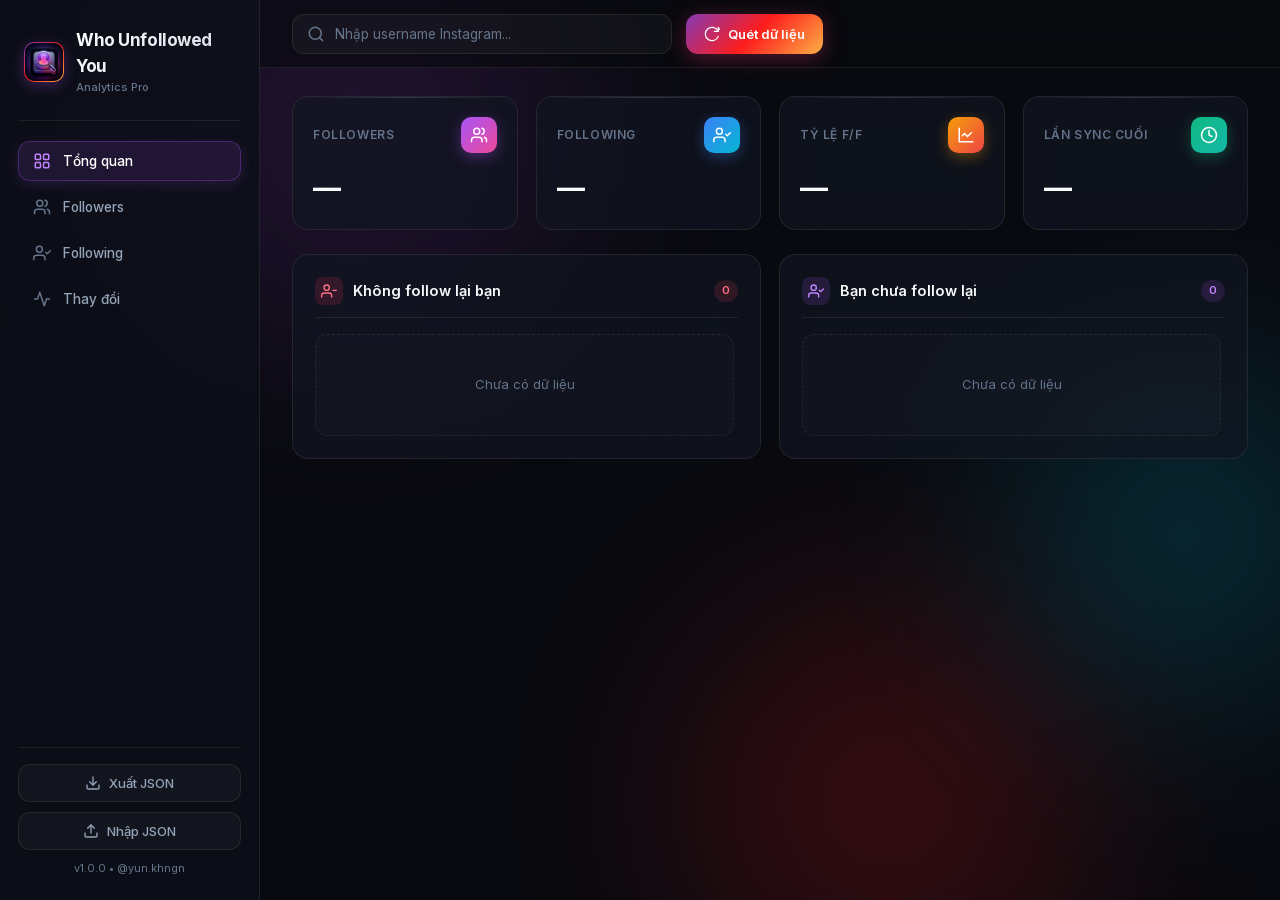
==== commit bcfc567d: "fix: verify missing users before reporting unfollows, add JSON import - Re-scan own lists with a fre" ====
--- a/dashboard/dashboard.html
+++ b/dashboard/dashboard.html
@@ -72,6 +72,16 @@
           </svg>
           <span>Xuất JSON</span>
         </button>
+        <button class="btn-export" id="btnImport" title="Nhập dữ liệu từ file JSON đã xuất">
+          <svg width="16" height="16" viewBox="0 0 24 24" fill="none" stroke="currentColor" stroke-width="2" stroke-linecap="round" stroke-linejoin="round">
+            <path d="M21 15v4a2 2 0 0 1-2 2H5a2 2 0 0 1-2-2v-4"/>
+            <polyline points="17 8 12 3 7 8"/>
+            <line x1="12" y1="3" x2="12" y2="15"/>
+          </svg>
+          <span>Nhập JSON</span>
+        </button>
+        <input type="file" id="importFile" accept=".json,application/json" hidden>
+
         <span class="credit-text">v1.0.0 • @yun.khngn</span>
       </div>
     </aside>
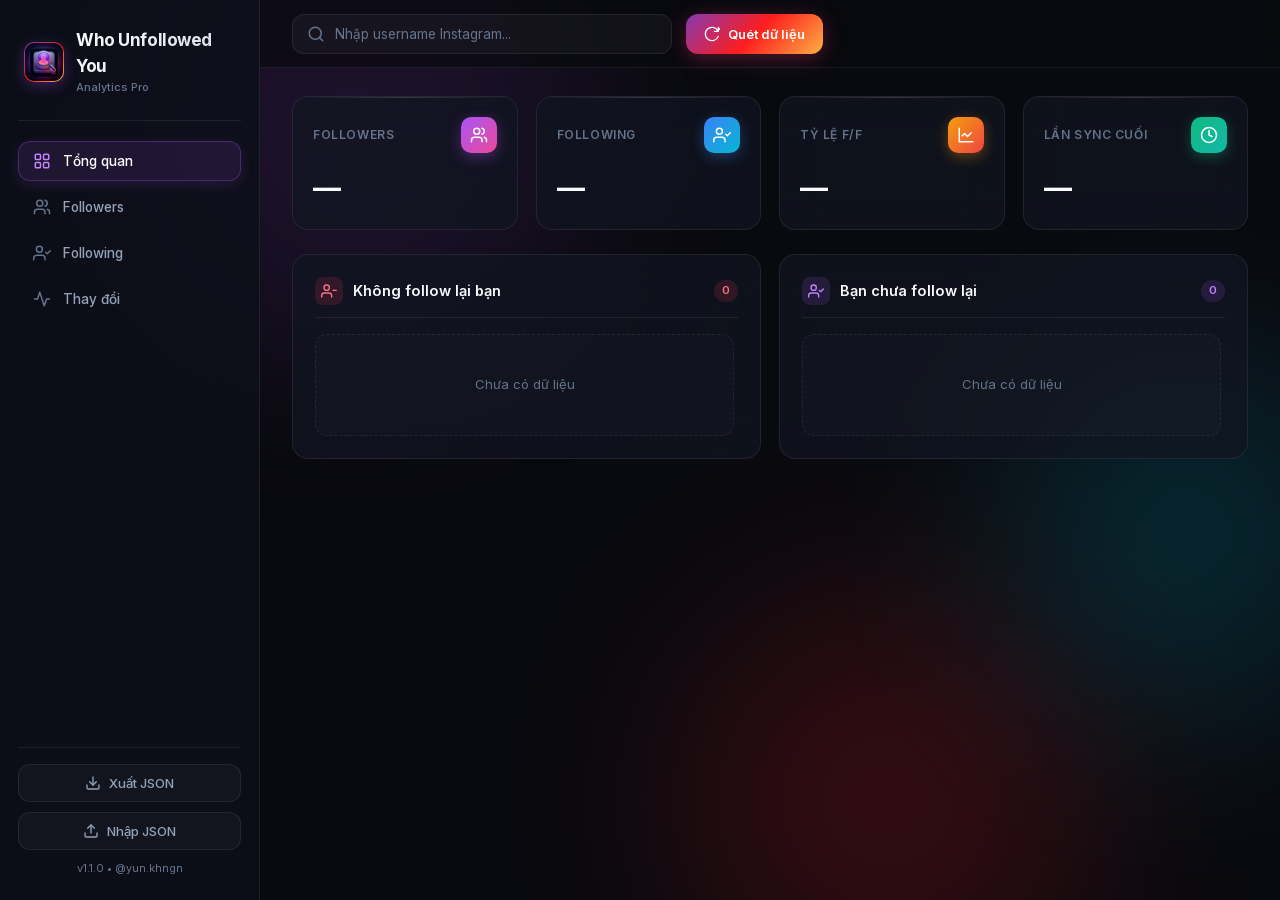
==== commit c7ab49cc: "refactor: remove tabs permission and bump version to 1.1.0" ====
--- a/dashboard/dashboard.html
+++ b/dashboard/dashboard.html
@@ -82,7 +82,7 @@
         </button>
         <input type="file" id="importFile" accept=".json,application/json" hidden>
 
-        <span class="credit-text">v1.0.0 • @yun.khngn</span>
+        <span class="credit-text">v1.1.0 • @yun.khngn</span>
       </div>
     </aside>
 
